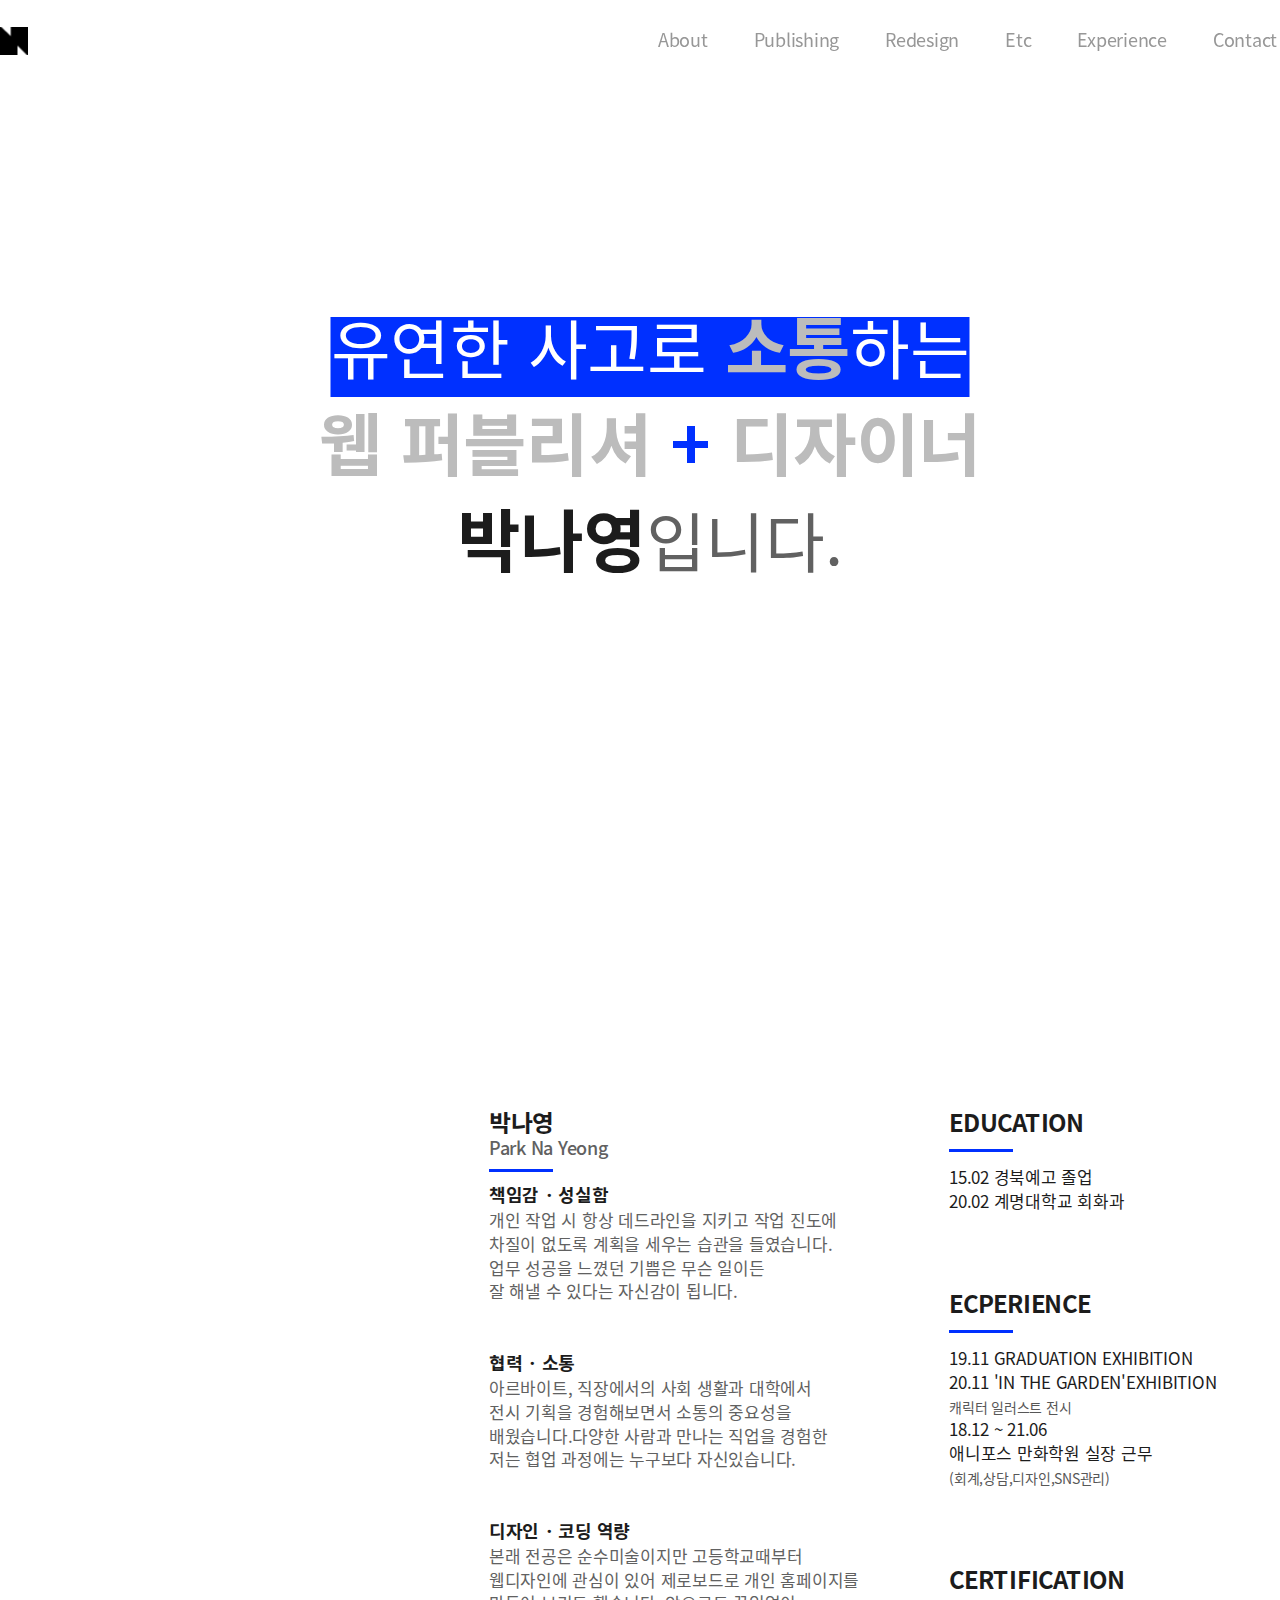
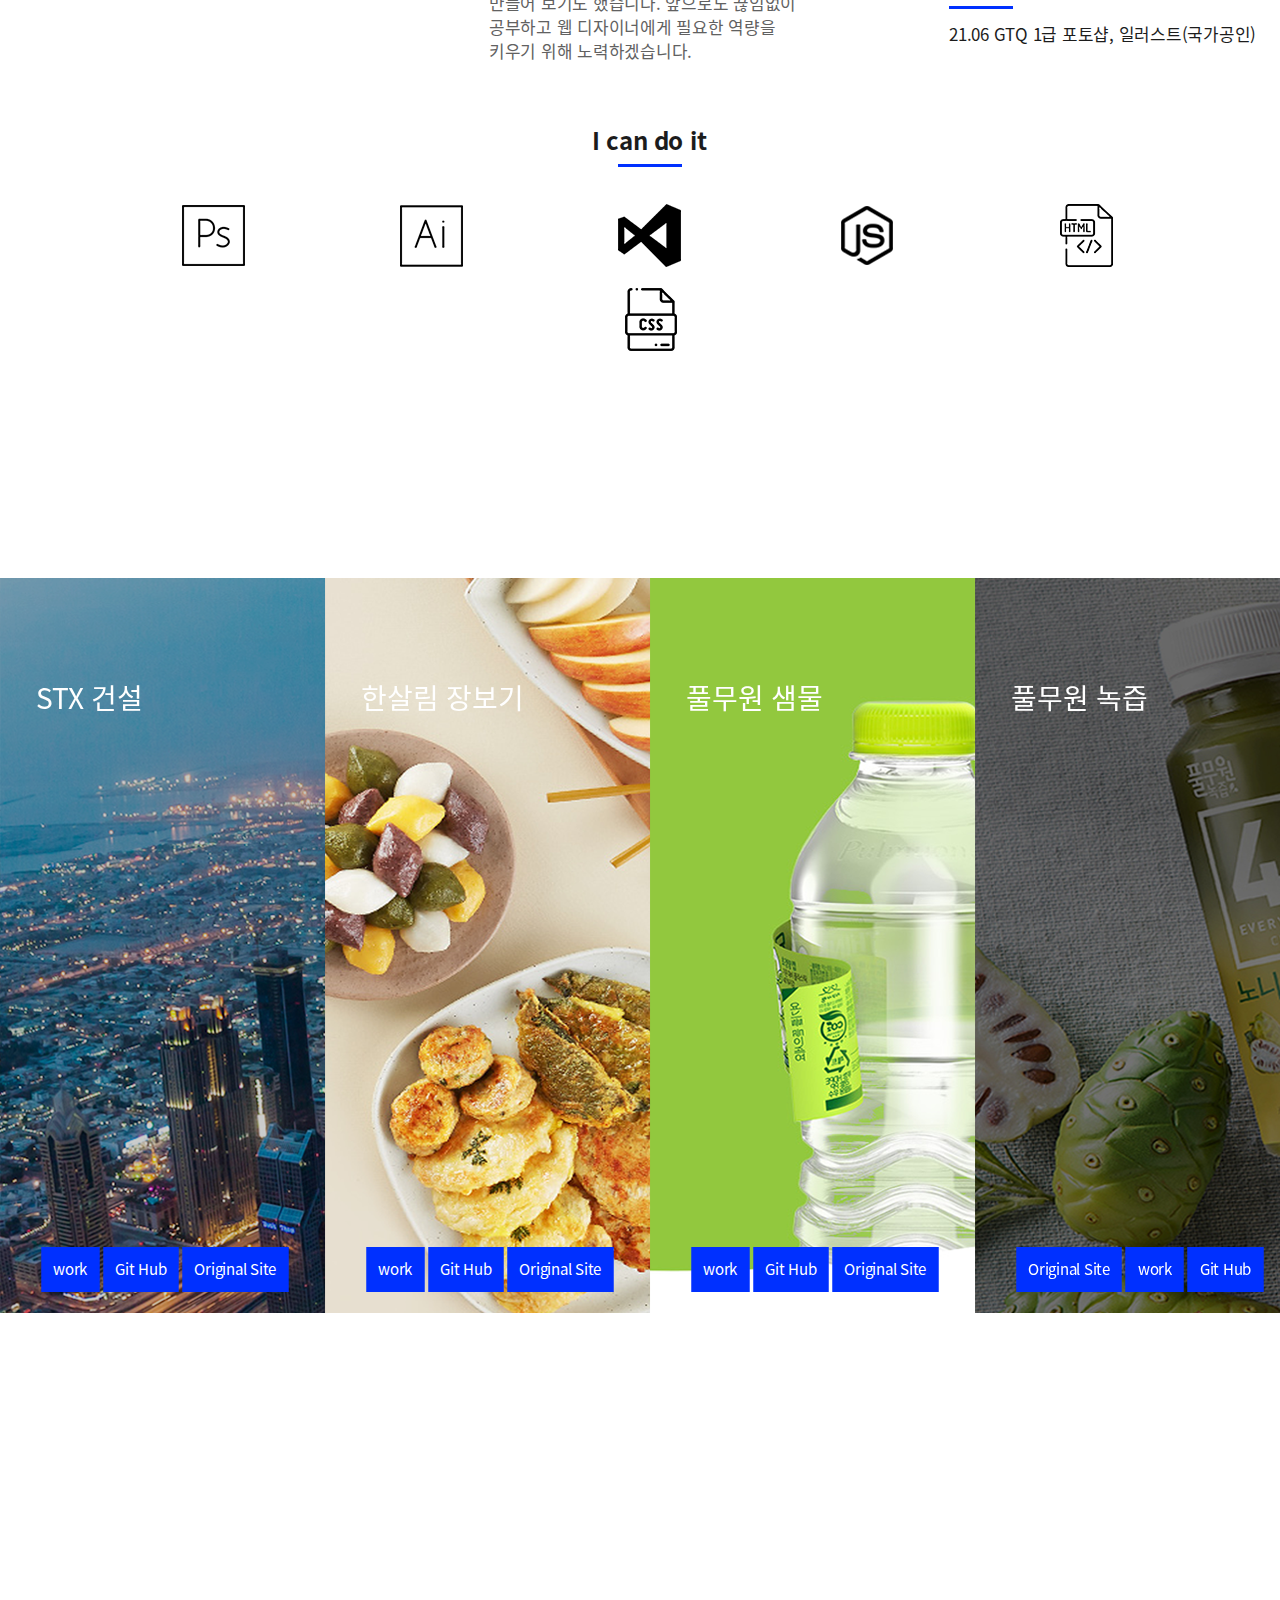
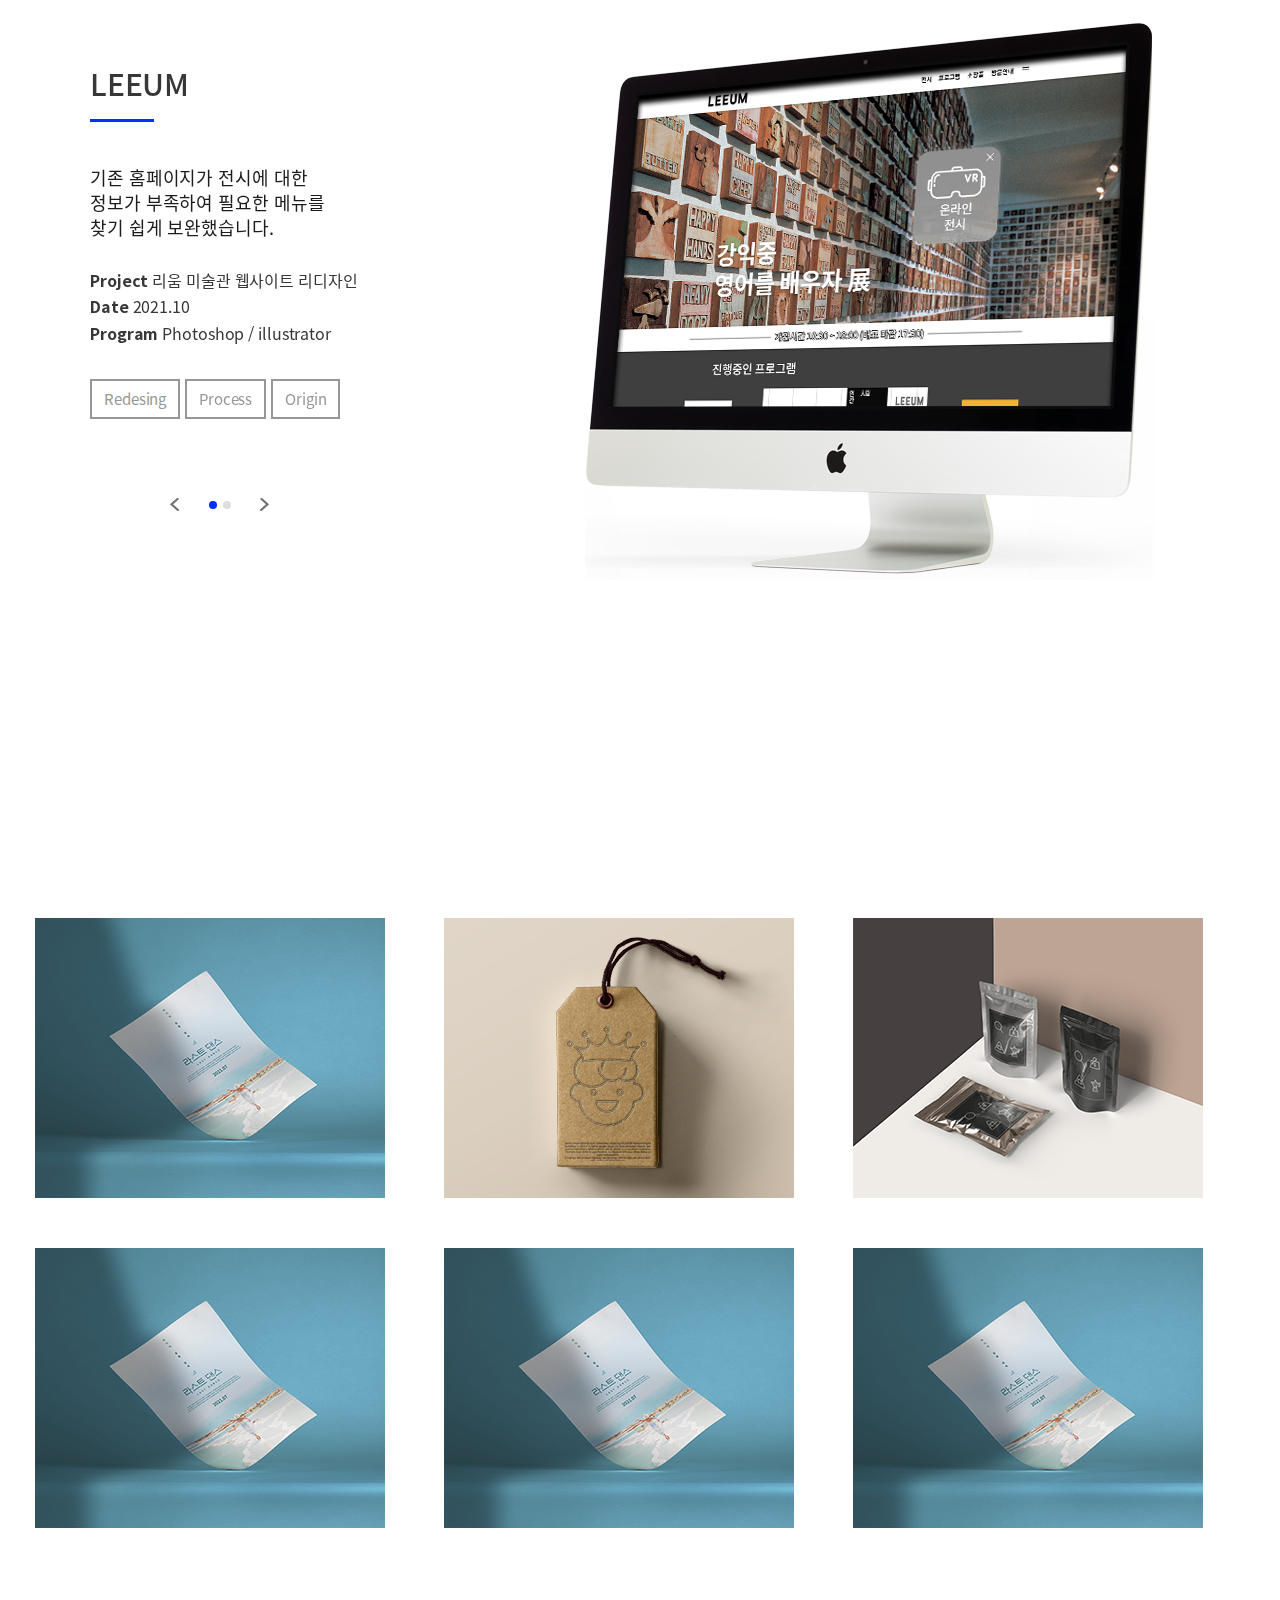
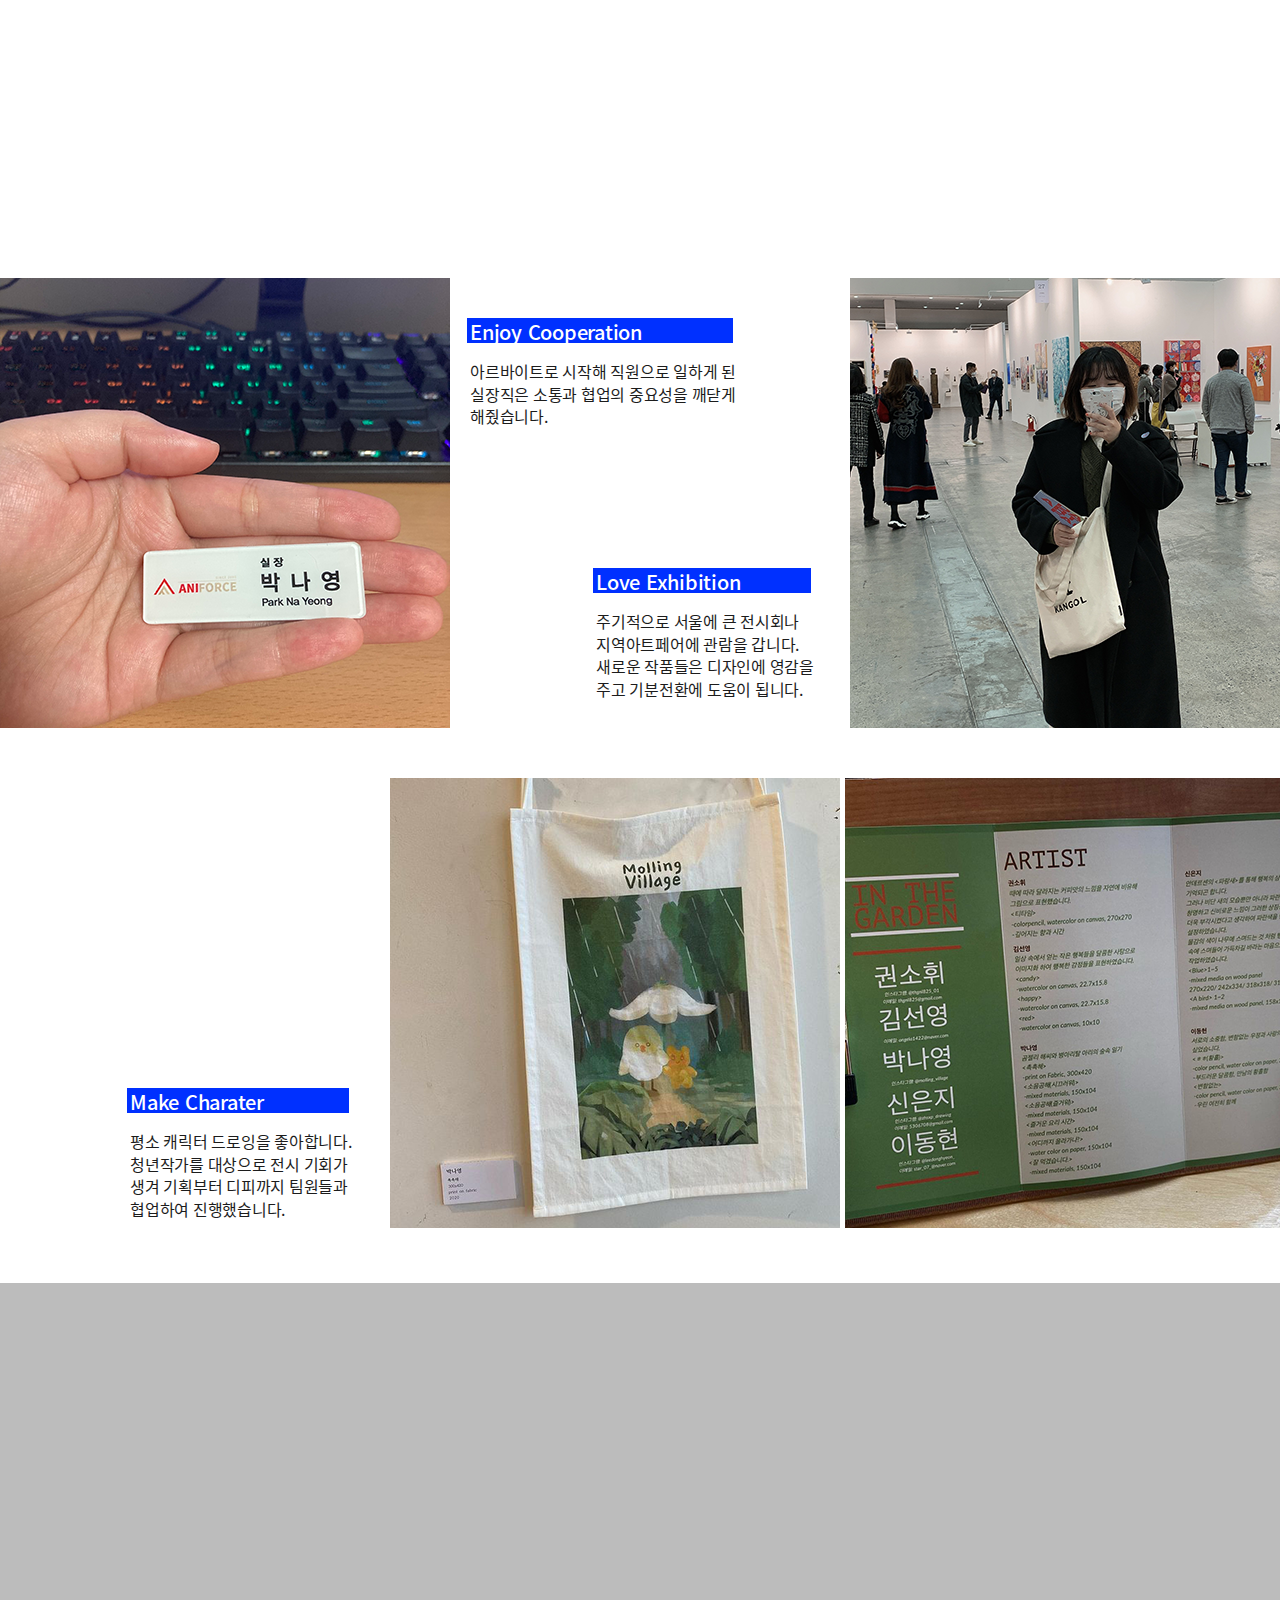
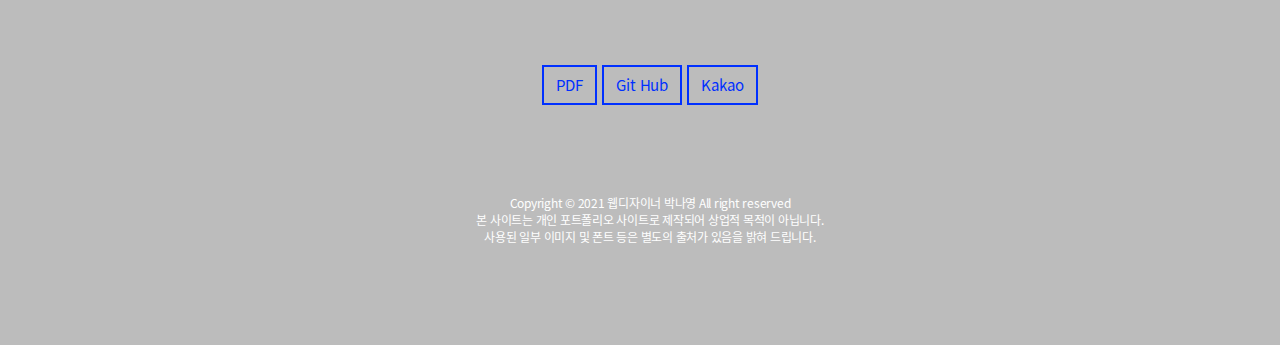
==== index.html @ 1cbf88ec "21.12.09" ====
<!doctype html>
<html lang="ko">

<head>
    <meta charset="utf-8">
    <meta http-equiv="X-UA-Compatible" content="IE=edge">
    <link rel="shortcut icon" href="images/favicon_.ico">
    <link rel="apple-touch-icon-precomposed" href="images/favicon_.ico">
    <meta name="viewport"
        content="width=device-width, initial-scale=1, minimum-scale=1, maximum-scale=1, user-scalable=no">
    <title>박나영 portfolio</title>
    <script src="js/jquery.min.js"></script>
    <!--[if lt IE 9]>
        <script src="js/html5shiv.js"></script>
    <![endif]-->
    <!-- <script src="js/prefixfree.min.js"></script> -->
    <script src="js/respond.min.js"></script>
    <link rel="stylesheet" href="js/swiper/swiper.min.css">
    <script src="js/swiper/swiper.min.js"></script>
    <link href="js/aos/aos.css" rel="stylesheet">
    <script src="js/aos/aos.js"></script>
    <link rel="stylesheet" href="js/lightbox2/css/lightbox.css">
    <script src="js/lightbox2/js/lightbox.js"></script>
    <script src="js/jquery.nicescroll.min.js"></script>
    <link rel="stylesheet" href="css/normalize.css">
    <link rel="stylesheet" href="https://pro.fontawesome.com/releases/v5.10.0/css/all.css"
        integrity="sha384-AYmEC3Yw5cVb3ZcuHtOA93w35dYTsvhLPVnYs9eStHfGJvOvKxVfELGroGkvsg+p" crossorigin="anonymous" />
    <link rel="stylesheet" href="css/main.css">
    <script src="js/script.js"></script>
</head>

<body>
    <div class="fix">
        <a href="#" class="gotop">
            <span>TOP</span>
        </a>
    </div>
    <div class="wrap">
        <!-- 헤더 -->
        <header class="header">
            <div class="container clearfix">

                <a href="#" title="" class="logo move"></a>

                <nav class="gnb">
                    <ul class="depth1 clearfix">
                        <li><a href="#about" class="move">About</a></li>
                        <li><a href="#publishing" class="move">Publishing</a></li>
                        <li><a href="#redesign" class="move">Redesign</a></li>
                        <li><a href="#etc" class="move">Etc</a></li>
                        <li><a href="#experience" class="move">Experience</a></li>
                        <li><a href="#contact" class="move">Contact</a></li>
                    </ul>
                </nav>
            </div>
        </header>
        <!-- 비주얼 -->
        <section class="visual">
            <div class="container">
                <p class="slogan" data-aos="fade-up"
                data-aos-anchor-placement="top-bottom" data-aos-duration="500">
                    <span class="slogan-tit">유연한 사고로 <b>소통</b>하는</span> <br>
                    <b>웹 퍼블리셔 <em>+</em> 디자이너</b><br>
                    <b class="slogan-name">박나영</b>입니다.
                </p>
            </div>

        </section>
        <!-- 프로필 -->
        <section class="profile" id="about">
            <div class="container">
                <i class="fas fa-square" data-aos="fade-right"></i>
                <h2 class="pro-tit" data-aos="fade-right">ABOUT ME</h2>
                <div class="pro-up">
                    <div class="pro-left left" data-aos="fade-right">
                    </div>
                    <div class="pro-right right">
                        <div class="pro-desc-1 left">
                            <ul class="pro-name">
                                <li>
                                    <h2>박나영</h2>
                                    <span>Park Na Yeong</span>
                                </li>
                                <li>
                                    <p><b>책임감 · 성실함</b> <br>
                                        개인 작업 시 항상 데드라인을 지키고 작업 진도에 <br>
                                        차질이 없도록 계획을 세우는 습관을 들였습니다.<br>
                                        업무 성공을 느꼈던 기쁨은 무슨 일이든 <br>
                                        잘 해낼 수 있다는 자신감이 됩니다.
                                    </p>
                                </li>
                                <li>
                                    <p><b>협력 · 소통</b> <br>
                                        아르바이트, 직장에서의 사회 생활과 대학에서<br>
                                        전시 기획을 경험해보면서 소통의 중요성을<br>
                                        배웠습니다.다양한 사람과 만나는 직업을 경험한<br>
                                        저는 협업 과정에는 누구보다 자신있습니다.
                                    </p>
                                </li>
                                <li>
                                    <p><b>디자인 · 코딩 역량</b> <br>
                                        본래 전공은 순수미술이지만 고등학교때부터<br>
                                        웹디자인에 관심이 있어 제로보드로 개인 홈페이지를<br>
                                        만들어 보기도 했습니다. 앞으로도 끊임없이<br>
                                        공부하고 웹 디자이너에게 필요한 역량을<br>
                                        키우기 위해 노력하겠습니다.
                                    </p>
                                </li>
                            </ul>
                        </div>
                        <div class="pro-desc-2 right">
                            <ul class="pro-edu">
                                <li>
                                    <h2>EDUCATION</h2>
                                    <p>
                                        15.02 경북예고 졸업 <br>
                                        20.02 계명대학교 회화과
                                    </p>
                                </li>
                                <li>
                                    <h2>ECPERIENCE</h2>
                                    <p>
                                        19.11 GRADUATION EXHIBITION <br>
                                        20.11 'IN THE GARDEN'EXHIBITION <br>
                                        <span>캐릭터 일러스트 전시</span> <br>
                                        18.12 ~ 21.06 <br>
                                        애니포스 만화학원 실장 근무 <br>
                                        <span>(회계,상담,디자인,SNS관리)</span>
                                    </p>
                                </li>
                                <li>
                                    <h2>CERTIFICATION</h2>
                                    <p>
                                        21.06 GTQ 1급 포토샵, 일러스트(국가공인)
                                    </p>
                                </li>
                            </ul>
                        </div>
                    </div>
                </div>
                <div class="pro-down">
                    <h2>I can do it</h2>
                    <p>
                        <img src="images/skill_1.png" alt="">
                        <img src="images/skill_2.png" alt="">
                        <img src="images/skill_3.png" alt="">
                        <img src="images/skill_4.png" alt="">
                        <img src="images/skill_5.png" alt="">
                        <img src="images/skill_6.png" alt="">
                    </p>
                </div>
            </div>
        </section>
        <!-- 퍼블리싱 -->
        <section class="publ" id="publishing">
            <div class="container">
                <i class="fas fa-square" data-aos="fade-right"></i>
                <h2 class="publ-tit" data-aos="fade-right">PUBLIISHING</h2>
                <div class="swiper-container sw-publ">
                    <div class="swiper-wrapper">
                        <div class="swiper-slide">
                            <div class="publ-box">
                                <div class="publ-box-desc">
                                    <img src="images/publ_img_1.png" alt="">
                                    <div class="publ-box-wall"></div>
                                    <span class="publ-box-tit">STX 건설</span>
                                    <img class="publ-box-mockup" src="images/publ_img_1_desk.png" alt="">
                                    <p>
                                        <b>Date</b><br>
                                        21.08<br>
                                        첫 클론 코딩 사이트입니다.<br>
                                        메인 메뉴 호버시 각 서브메뉴가 노출됩니다.

                                    </p>
                                </div>
                                <div class="publ-box-bt">
                                    <a href="stx/index.html" target="_blank" class="publ-box-bt-1">work</a>
                                    <a href="https://github.com/xmqn/stx.git" target="_blank" class="publ-box-bt-1">Git Hub</a>
                                    <a href="http://www.stxconst.co.kr/" target="_blank" class="publ-box-bt-1">Original Site</a>
                                </div>
                            </div>
                        </div>
                        <div class="swiper-slide">
                            <div class="publ-box">
                                <div class="publ-box-desc">
                                    <img src="images/publ_img_2.png" alt="">
                                    <div class="publ-box-wall"></div>
                                    <span class="publ-box-tit">한살림 장보기</span>
                                    <img class="publ-box-mockup" src="images/publ_img_2_desk.png" alt="">
                                    <p>
                                        <b>Date</b><br>
                                        21.09<br>
                                        각 섹션별 물품들을 Swiper를 응용<br>
                                        하여 구현했습니다. 아이콘과 이미지<br>
                                        호버시 색상이나 상태가 변화합니다. <br>
                                    </p>
                                </div>
                                <div class="publ-box-bt">
                                    <a href="https://github.com/xmqn/hansalim.git" target="_blank" class="publ-box-bt-1">work</a>
                                    <a href="https://github.com/xmqn/hansalim.git" target="_blank" class="publ-box-bt-1">Git Hub</a>
                                    <a href="https://shop.hansalim.or.kr/shopping/spMain.do" target="_blank"
                                        class="publ-box-bt-1">Original Site</a>
                                </div>
                            </div>
                        </div>
                        <div class="swiper-slide">
                            <div class="publ-box">
                                <div class="publ-box-desc">
                                    <img src="images/publ_img_3.png" alt="">
                                    <div class="publ-box-wall"></div>
                                    <span class="publ-box-tit">풀무원 샘물</span>
                                    <img class="publ-box-mockup" src="images/publ_img_3_desk.png" alt="">
                                    <p>
                                        <b>Date</b><br>
                                        21.10<br>
                                        기본 html구조와 css 기본기를 <br>
                                        다지는 프로젝트였습니다.
                                    </p>
                                </div>
                                <div class="publ-box-bt">
                                    <a href="#" target="_blank" class="publ-box-bt-1">work</a>
                                    <a href="#" target="_blank" class="publ-box-bt-1">Git Hub</a>
                                    <a href="#" target="_blank" class="publ-box-bt-1">Original Site</a>
                                </div>
                            </div>
                        </div>
                        <div class="swiper-slide">
                            <div class="publ-box">
                                <div class="publ-box-desc">
                                    <img src="images/publ_img_4.png" alt="">
                                    <div class="publ-box-wall"></div>
                                    <span class="publ-box-tit">풀무원 녹즙</span>
                                    <img class="publ-box-mockup" src="images/publ_img_4_desk.png" alt="">
                                    <p>
                                        <b>Date</b><br>
                                        21.08<br>
                                        서브메뉴 영역과 배너를 Swiper로<br>
                                        제작했으며,하단영역의 패밀리<br>
                                        사이트 호버시 서브 사이트 리스트가 <br>
                                        보여집니다.
                                    </p>
                                </div>
                                <div class="publ-box-bt">
                                    <a href="#" target="_blank" class="publ-box-bt-1">Original Site</a>
                                    <a href="#" target="_blank" class="publ-box-bt-1">work</a>
                                    <a href="#" target="_blank" class="publ-box-bt-1">Git Hub</a>
                                </div>
                            </div>
                        </div>
                        <div class="swiper-slide">
                            <div class="publ-box">
                                <div class="publ-box-desc">
                                    <img src="images/publ_img_5.png" alt="">
                                    <div class="publ-box-wall"></div>
                                    <span class="publ-box-tit">NEXUS</span>
                                    <img class="publ-box-mockup" src="images/publ_img_5_desk.png" alt="">
                                    <p>
                                        <b>Date</b><br>
                                        21.11<br>
                                        flex와 미디어 쿼리를 이용해 반응형<br>
                                        웹사이트를 구현했습니다. 각 파트별로<br>
                                        스크롤시 상태가 변화합니다.<br>
                                    </p>
                                </div>
                                <div class="publ-box-bt">
                                    <a href="https://nexus-official.com/" target="_blank" class="publ-box-bt-1">Original
                                        Site</a>
                                    <a href="#" target="_blank" class="publ-box-bt-1">work</a>
                                    <a href="#" target="_blank" class="publ-box-bt-1">Git Hub</a>
                                </div>
                            </div>
                        </div>
                    </div>
                </div>
                <span class="sw-publ-prev"></span>
                <span class="sw-publ-next"></span>
            </div>
        </section>
        <!-- 리디자인 -->
        <section class="rede" id="redesign">
            <div class="container">
                <i class="fas fa-square" data-aos="fade-right"></i>
                <h2 class="rede-tit" data-aos="fade-right">REDESIGN</h2>
                <div class="swiper-container sw-rede">
                    <div class="swiper-wrapper">
                        <div class="swiper-slide">
                            <ul class="rede-desc left">
                                <li>
                                    <h2>LEEUM</h2>
                                    <span> 기존 홈페이지가 전시에 대한 <br>
                                        정보가 부족하여 필요한 메뉴를  <br>
                                        찾기 쉽게 보완했습니다.<br>
                                    </span>
                                </li>
                                <li>
                                    <p>
                                        <b>Project</b> 리움 미술관 웹사이트 리디자인<br>
                                        <br>
                                        <b>Date</b> 2021.10<br>
                                        <br>
                                        <b>Program</b> Photoshop / illustrator
                                    </p>
                                </li>
                                <li>
                                    <a href="work/rede2/redesign.html" target="_blank" class="rede-desc-bt">Redesing</a>
                                    <a href="work/rede2/process.html" target="_blank" class="rede-desc-bt">Process</a>
                                    <a href="http://www.leeum.org/" target="_blank" class="rede-desc-bt">Origin</a>
                                </li>
                            </ul>
                            <div class="rede-mockup right">
                                <img src="images/rede_2.png" alt="">
                            </div>
                        </div>
                        <div class="swiper-slide">
                            <ul class="rede-desc left">
                                <li>
                                    <h2>PAUL BASSETT</h2>
                                    <span> 기존 홈페이지가 스크롤과 <br>
                                        버튼들이 작동시 불편하여 <br>
                                        게시판과 기능 버튼들을 노출된<br>
                                        방식으로 강화했습니다.
                                    </span>
                                </li>
                                <li>
                                    <p>
                                        <b>Project</b> 폴바셋 웹사이트 리디자인<br>
                                        <br>
                                        <b>Date</b> 2021.09<br>
                                        <br>
                                        <b>Program</b> Photoshop / illustrator
                                    </p>
                                </li>
                                <li>
                                    <a href="#" target="_blank" class="rede-desc-bt">Redesing</a>
                                    <a href="#" target="_blank" class="rede-desc-bt">Process</a>
                                    <a href="https://www.baristapaulbassett.co.kr/Index.pb" target="_blank" class="rede-desc-bt">Origin</a>
                                </li>
                            </ul>
                            <div class="rede-mockup right">
                                <img src="images/rede_1.png" alt="">
                            </div>
                        </div>
                    </div>
                </div>
                <div class="sw-rede-control">
                    <span class="sw-rede-prev"></span>
                    <div class="swiper-pagination sw-rede-pg"></div>
                    <span class="sw-rede-next"></span>
                </div>
            </div>
        </section>
        <!-- etc-->
        <section class="etc" id="etc">
            <div class="container">
                <i class="fas fa-square" data-aos="fade-right"></i>
                <h2 class="etc-tit" data-aos="fade-right">ETC</h2>
                <div class="etc-wrap">
                    <ul class="etc-box clearfix">
                        <li>
                            <a href="work/etc1/etc1.png" target="_blank" data-lightbox="photoshop" data-title="영화 포스터">
                                <img src="images/etc1.png" alt="영화포스터">
                                <p class="etc-desc">
                                    <span class="etc-txt"> 영화포스터 </span>
                                </p>
                            </a>
                        </li>
                        <li>
                            <a href="work/etc2/etc2.png" target="_blank" data-lightbox="photoshop" data-title="로고 디자인">
                                <img src="images/etc2.png" alt="로고 디자인">
                                <p class="etc-desc">
                                    <span class="etc-txt"> 로고디자인 </span>
                                </p>
                            </a>
                        </li>
                        <li>
                            <a href="work/etc3/etc3.png" target="_blank" data-lightbox="photoshop" data-title="영화 포스터">
                                <img src="images/etc3.png" alt="아이콘 디자인">
                                <p class="etc-desc">
                                    <span class="etc-txt"> 아이콘디자인 </span>
                                </p>
                            </a>
                        </li>
                        <li>
                            <a href="work/etc1/etc1.png" target="_blank" data-lightbox="photoshop" data-title="영화 포스터">
                                <img src="images/etc1.png" alt="영화포스터">
                                <p class="etc-desc">
                                    <span class="etc-txt"> 영화포스터 </span>
                                </p>
                            </a>
                        </li>
                        <li>
                            <a href="work/etc1/etc1.png" target="_blank" data-lightbox="photoshop" data-title="영화 포스터">
                                <img src="images/etc1.png" alt="영화포스터">
                                <p class="etc-desc">
                                    <span class="etc-txt"> 영화포스터 </span>
                                </p>
                            </a>
                        </li>
                        <li>
                            <a href="work/etc1/etc1.png" target="_blank" data-lightbox="photoshop" data-title="영화 포스터">
                                <img src="images/etc1.png" alt="영화포스터">
                                <p class="etc-desc">
                                    <span class="etc-txt"> 영화포스터 </span>
                                </p>
                            </a>
                        </li>
                    </ul>
                </div>
            </div>
        </section>
        <!-- 경험-->
        <section class="experience" id="experience">
            <div class="container">
                <i class="fas fa-square" data-aos="fade-right"></i>
                <h2 class="exp-tit" data-aos="fade-right">EXPERIENCE</h2>
                <div class="exp-box-up clearfix">
                    <img src="images/exp_1.png" alt="" class="left">
                    <div class="exp-box-desc">
                        <p class="exp-box-desc-1">
                            <b>Enjoy Cooperation</b> <br>
                            아르바이트로 시작해 직원으로 일하게 된<br>
                            실장직은 소통과 협업의 중요성을 깨닫게<br>
                            해줬습니다.
                        </p>
                        <p class="exp-box-desc-2">
                            <b>Love Exhibition</b> <br>
                            주기적으로 서울에 큰 전시회나 <br>
                            지역아트페어에 관람을 갑니다. <br>
                            새로운 작품들은 디자인에 영감을 <br>
                            주고 기분전환에 도움이 됩니다.
                        </p>
                    </div>
                    <img src="images/exp_2.png" alt="" class="right">
                </div>
                <div class="exp-box-down">
                    <img src="images/exp_3.png" alt="">
                    <img src="images/exp_4.png" alt="">
                    <div class="exp-box-desc">
                        <p class="exp-box-desc-3">
                            <b>Make Charater</b> <br>
                            평소 캐릭터 드로잉을 좋아합니다.<br>
                            청년작가를 대상으로 전시 기회가 <br>
                            생겨 기획부터 디피까지 팀원들과 <br>
                            협업하여 진행했습니다.
                        </p>
                    </div>
                </div>
            </div>
        </section>
        <!--컨택트-->
        <section class="contact" id="contact">
            <div class="container">
                <p class="cont-tit" data-aos="fade-down">
                    THANKS FOR <br>
                    <span>VISITHING!</span>
                </p>
                <div class="cont-bt">
                    <a href="#" target="_blank">PDF</a>
                    <a href="https://github.com/xmqn" target="_blank">Git Hub</a>
                    <a href="https://open.kakao.com/o/s5Fb9JMd" target="_blank">Kakao</a>
                </div>
                <p class="cont-copy">Copyright © 2021 웹디자이너 박나영 All right reserved<br>
                    본 사이트는 개인 포트폴리오 사이트로 제작되어 상업적 목적이 아닙니다.<br>
                    사용된 일부 이미지 및 폰트 등은 별도의 출처가 있음을 밝혀 드립니다.
                </p>
            </div>
        </section>
    </div>
</body>

</html>
---- css/main.css ----
@charset 'utf-8';
@import url('notosanskr/NotoSansKR.css');

* {
    margin: 0;
    padding: 0;
    box-sizing: border-box;
    outline-style: none;
}

a {
    color: #333;
    text-decoration: none;
}

img {
    border: 0;
    vertical-align: middle;
}

ul,
li {
    list-style: none;
}

html {
    font-size: 10px;
    overflow-x: hidden;
    scrollbar-3dLight-Color: #efefef;
    scrollbar-arrow-color: #dfdfdf;
    scrollbar-base-color: #efefef;
    scrollbar-Face-Color: #dfdfdf;
    scrollbar-Track-Color: #efefef;
    scrollbar-DarkShadow-Color: #efefef;
    scrollbar-Highlight-Color: #efefef;
    scrollbar-Shadow-Color: #efefef;
    -ms-overflow-style: none;
}

/* SCROLL */
::-webkit-scrollbar {
    width: 1rem;
}

/* 스크롤바의 width */
::-webkit-scrollbar-track {
    background-color: none;
}

/* 스크롤바의 전체 배경색 */
::-webkit-scrollbar-thumb {
    background: #0030ff
}

/* 스크롤바 색 */
::-webkit-scrollbar-button {
    display: none;
}



body {
    font-family: 'Noto Sans KR', sans-serif;
    font-size: 1.8rem;
    color: #1c1c1c;
    font-weight: 400;
    line-height: 1.4;
    letter-spacing: -0.025rem;
    background-color: #fff;
}

.container {
    position: relative;
    display: block;
    width: 130rem;
    margin: 0 auto;
}

.clearfix:after {
    content: '';
    position: relative;
    display: block;
    width: 100%;
    clear: both;
}

.left {
    float: left;
}

.right {
    float: right;
}

/* 위로가기  */
.fix {
    position: fixed;
    left: 0;
    bottom: 0;
    display: block;
    width: 100%;
    z-index: 9999;
}

.gotop {
    position: fixed;
    right: 10rem;
    bottom: 20rem;
    display: block;
    width: 5rem;
    height: 5rem;
    background-color: #fff;
    box-shadow: 0.1rem 0 0.8rem rgb(0 0 0 / 10%);
    border: 0.1rem solid #0030ff;
    color: #0030ff;
    text-align: center;
    opacity: 0;
    visibility: hidden;
    transition: opacity 0.5s;
}

.gotop-active {
    opacity: 1;
    visibility: visible;
}


.gotop span {
    position: relative;
    display: block;
    font-size: 1.2rem;
    font-weight: 700;
    /* color: #0030ff; */
    letter-spacing: -0.05rem;
    line-height: 1.4;
    text-align: center;
    margin-top: 1.7rem
}

.gotop:hover {
    background-color: #0030ff;
    color: #fff;
    transition: opacity 0.5s;
}

.wrap {
    position: relative;
    display: block;
}

/* 헤더 */
.header {
    position: fixed;
    left: 0;
    top: 0;
    width: 100%;
    height: 7.5rem;
    z-index: 9999;
    background-color: #fff;
    display: block;

}

.header .container {
    padding-top: 2.7rem;

}

.logo {
    position: relative;
    float: left;
    width: 2.8rem;
    height: 2.8rem;
    background: url('../images/logo.png') no-repeat center;
}

.gnb {
    position: relative;
    display: block;
    float: right;
}

.depth1 {
    position: relative;
    display: block;
    padding-left: 60rem;
}

.depth1>li {
    position: relative;
    display: block;
    float: left;

}

.depth1>li>a {
    position: relative;
    display: block;
    font-size: 1.8rem;
    font-weight: 400;
    color: #979797;
    margin: 0 2.3rem;

}

.depth1>li>a:hover {
    color: #0030ff;
}

.depth1>li>a:last-child {
    margin-right: 2.3rem;
}

.gnb-bt {
    position: relative;
    display: block;
    float: right;
    border: none;
    background-color: #fff;
    cursor: pointer;
}

/* 비주얼 */
.visual {
    position: relative;
    height: 94.2rem;
    padding-top: 30rem;
    padding-bottom: 35.9rem;
}

.visual .container {}

.slogan {
    position: relative;
    text-align: center;
    font-size: 6.5rem;
    font-weight: 400;
    letter-spacing: -0.025rem;
    color: #616161;
}

.slogan-tit {
    position: relative;
    display: inline-block;
    color: #fff;

}

.slogan-tit::before {
    content: '';
    position: absolute;
    left: 50%;
    bottom: 0rem;
    transform: translateX(-50%);
    width: 100%;
    height: 8rem;
    background-color: #0030ff;
    z-index: -1;
}

.slogan b {
    font-size: 6.9rem;
    font-weight: 600;
    letter-spacing: -0.025rem;
    color: #bcbcbc;
}

.slogan em {
    font-style: normal;
    color: #0030ff;
}

.slogan-name {
    color: #1c1c1c !important;
}

/* 프로필 */
.profile {
    position: relative;
}

.profile .container {}

.pro-tit {
    font-size: 3rem;
    font-weight: 600;
    letter-spacing: -0.025rem;
    color: #1c1c1c;
    text-transform: uppercase;
    margin-left: 3.9rem;
    padding-top: 6.8rem;
    padding-bottom: 5.9rem;
}

.pro-up {
    height: 56.8rem;
}

.pro-left {
    position: relative;
    display: block;
    width: 38.7rem;
    height: 56.8rem;
    background: url('../images/pro_img.png') no-repeat;
}

.pro-right {
    position: relative;
    display: block;
}

.pro-desc-1 {}

.pro-name {}

.pro-name li>h2 {
    font-size: 2.4rem;
    font-weight: 600;
    letter-spacing: -0.025rem;
    color: #1c1c1c;
    line-height: 1;
}

.pro-name li>span {
    position: relative;
    font-size: 1.8rem;
    font-weight: 500;
    letter-spacing: -0.025rem;
    color: #616161;
    line-height: 1;
}

.pro-name li>span::after {
    content: '';
    position: absolute;
    left: 0rem;
    top: 3.5rem;
    display: block;
    width: 6.4rem;
    height: 0.3rem;
    background: #0030ff;
}

.pro-name li>p {
    font-size: 1.691rem;
    font-weight: 400;
    letter-spacing: -0.025rem;
    color: #616161;
    padding-bottom: 2.5rem;
    padding-top: 2.3rem;
}

.pro-name li>p>b {
    font-size: 1.8rem;
    font-weight: 600;
    letter-spacing: -0.025rem;
    color: #1c1c1c;
    padding-bottom: 1.7rem;
}

.pro-desc-2 {
    padding-left: 9rem;
    padding-right: 4.4rem;
}

.pro-edu {}

.pro-edu li>h2 {
    position: relative;
    font-size: 2.4rem;
    font-weight: 600;
    letter-spacing: -0.025rem;
    color: #1c1c1c;
    line-height: 1;
    padding-bottom: 3rem;
}

.pro-edu li>h2::after {
    content: '';
    position: absolute;
    left: 0;
    top: 3.8rem;
    display: block;
    width: 6.4rem;
    height: 0.3rem;
    background: #0030ff;
}

.pro-edu li>p {
    font-size: 1.691rem;
    font-weight: 400;
    letter-spacing: -0.025rem;
    color: #1c1c1c;
    padding-bottom: 8rem;
}

.pro-edu li>p>span {
    font-size: 1.4rem;
    font-weight: 400;
    letter-spacing: -0.025rem;
    color: #575757;

}

.pro-down {
    position: relative;
    display: block;
    padding-top: 5rem;
    padding-bottom: 5.8rem;
}

.pro-down>h2 {
    font-size: 2.4rem;
    font-weight: 600;
    letter-spacing: -0.025rem;
    color: #1c1c1c;
    line-height: 1;
    text-align: center;
    padding-bottom: 3rem;
}

.pro-down>h2::after {
    content: '';
    position: absolute;
    left: 50%;
    transform: translateX(-50%);
    top: 8.5rem;
    display: block;
    width: 6.4rem;
    height: 0.3rem;
    background: #0030ff;
}

.pro-down {
    position: relative;
    display: block;
    text-align: center;
}

.pro-down p>img {
    display: inline-block;
    margin: 0 7.5rem;
    padding-top: 2rem;
}

/* 퍼블리싱 */
.publ {
    position: relative;
    height: 97rem;
}

.fa-square {
    position: absolute;
    top: 0;
    left: 0;
}

.publ-tit {
    font-size: 3rem;
    font-weight: 600;
    letter-spacing: -0.025rem;
    color: #1c1c1c;
    text-transform: uppercase;
    margin-left: 3.9rem;
    padding-top: 6.8rem;
    padding-bottom: 5.9rem;
}

.fa-square:before {
    content: "\f0c8";
    position: absolute;
    top: 81px;
    left: 0;
    color: #0030ff;
}

.sw-publ {
    width: 100%;
    height: 100%;
}

.sw-visual {}

.swiper-wrapper {}

.swiper-slide {}

.sw-visual .swiper-slide a {
    position: relative;
    display: block;
    text-align: center;
}

.publ-box {
    position: relative;
    display: block;
    float: left;
    width: 32.9rem;
    height: 100%;
}

.publ-box-desc {
    height: 73.6rem;
}

.publ-box-wall {
    position: absolute;
    left: 0;
    top: 0;
    width: 100%;
    height: 100%;
    background-color: #0030ff;
    opacity: 0;
    transition: opacity 0.5s;
}

.publ-box:hover .publ-box-wall {
    opacity: 0.8;
}


.publ-box img {
    position: relative;
}

.publ-box-tit {
    position: absolute;
    top: 10rem;
    left: 3.6rem;
    font-size: 2.8rem;
    font-weight: 400;
    letter-spacing: -0.025rem;
    color: #fff;
}

.publ-box-mockup {
    position: absolute;
    top: -55rem;
    left: 50%;
    transform: translate(-50%, 2rem);
    display: block;
    opacity: 0;
    transition: opacity 0.5s, transform 0.5s;
}

.publ-box:hover .publ-box-mockup {
    transform: translate(-50%, 0rem);
    opacity: 1;
}


.publ-box p {
    position: absolute;
    top: 49rem;
    left: 50%;
    transform: translateX(-50%);
    display: block;
    font-size: 1.5rem;
    font-weight: 400;
    letter-spacing: -0.025rem;
    color: #fff;
    opacity: 0;
    transition: opacity 0.5s;
}

.publ-box:hover p {
    opacity: 1;
}

.publ-box-bt {
    position: absolute;
    bottom: 2rem;
    left: 50%;
    width: 100%;
    transform: translateX(-50%);
    text-align: center;
    font-size: 0;
    white-space: nowrap;
}

.publ-box-bt-1 {
    position: relative;
    display: inline-block;
    font-size: 1.5rem;
    font-weight: 400;
    letter-spacing: -0.025rem;
    color: #fff;
    background-color: #0030ff;
    padding: 1rem 1rem;
    border: 0.2rem solid #0030ff;
    margin: 0.2rem 0.2rem;
}

.publ-box-bt-1:hover {
    color: #0030ff;
    background-color: #fff;
    border: 0.2rem solid #fff;
    ;
}

.sw-publ-prev {
    position: absolute;
    left: -13rem;
    top: 55%;
    display: block;
    width: 4rem;
    height: 4rem;
    border: 0.1rem solid #717170;
    background-color: #fff;
}

.sw-publ-prev:hover {
    background-color: #1c1c1c;
    border: none;
}

.sw-publ-prev::before {
    content: '';
    position: relative;
    display: inline-block;
    width: 100%;
    height: 100%;
    background: url('../images/bt_prev.png') center no-repeat;
}

.sw-publ-next {
    position: absolute;
    right: -13rem;
    top: 55%;
    display: block;
    width: 4rem;
    height: 4rem;
    border: 0.1rem solid #717170;
    background-color: #fff;
}

.sw-publ-next:hover {
    background-color: #1c1c1c;
    border: none;
}

.sw-publ-next::before {
    content: '';
    position: relative;
    display: inline-block;
    width: 100%;
    height: 100%;
    background: url('../images/bt_next.png') center no-repeat;
}

/* 리디자인 */
.rede {
    position: relative;
    height: 97rem;
}

.rede-tit {
    font-size: 3rem;
    font-weight: 600;
    letter-spacing: -0.025rem;
    color: #1c1c1c;
    text-transform: uppercase;
    margin-left: 3.9rem;
    padding-top: 6.8rem;
    /* padding-bottom: 5.9rem; */
}

.fa-square:before {
    content: "\f0c8";
    position: absolute;
    top: 81px;
    left: 0;
    color: #0030ff;
}

.sw-rede {
    width: 100%;
    height: 97rem;
}

.sw-visual {}

.swiper-wrapper {}

.swiper-slide {}

.rede-desc {
    position: relative;
    display: block;
    width: 44rem;
    padding-left: 9rem;
}

.rede-desc li {
    padding-bottom: 3.3rem;
}

.rede-desc li>h2 {
    font-size: 3rem;
    font-weight: 500;
    letter-spacing: -0.025rem;
    color: #373737;
    padding-top: 17.4rem;
    padding-bottom: 6rem;
}

.rede-desc li>h2::after {
    content: '';
    position: absolute;
    left: 9rem;
    top: 23rem;
    display: block;
    width: 6.4rem;
    height: 0.3rem;
    background: #0030ff;
}

.rede-desc li>span {
    font-size: 1.8rem;
    font-weight: 400;
    letter-spacing: -0.01rem;
    color: ##979797;
    line-height: 0.8;
}

.rede-desc li>p {
    font-size: 1.6rem;
    font-weight: 400;
    letter-spacing: -0.01rem;
    color: #373737;
    line-height: 0.8;
}

.rede-desc li>b {
    font-size: 1.6rem;
    font-weight: 400;
    letter-spacing: -0.01rem;
    color: #373737;
}

.rede-desc-bt {
    position: relative;
    display: inline-block;
    font-size: 1.5rem;
    font-weight: 400;
    letter-spacing: -0.01rem;
    color: #979797;
    line-height: 0.8;
    background-color: #fff;
    padding: 1.2rem 1.2rem;
    border: 0.2rem solid #979797;
    margin: 0.5rem 0;
}

.rede-desc-bt:hover {
    color: #fff;
    background-color: #979797;
    border: 0.2rem solid #979797;
}

.rede-mockup {
    position: relative;
    display: block;
    width: 86rem;
}

.rede-mockup img {
    position: absolute;
    top: 12.1rem;
    left: 50%;
    transform: translateX(-50%);
    display: block;
}

.sw-rede-control {}

.sw-rede-prev {
    position: absolute;
    left: 16.3rem;
    bottom: 34.3rem;
    display: block;
    width: 2.4rem;
    height: 2.4rem;
    background: url('../images/bt_prev.png')no-repeat;
    cursor: pointer;
    z-index: 999;
}

.sw-rede-next {
    position: absolute;
    left: 25.3rem;
    bottom: 34.3rem;
    display: block;
    width: 2.4rem;
    height: 2.4rem;
    background: url('../images/bt_next.png')no-repeat;
    cursor: pointer;
    z-index: 999;
}

.sw-rede-pg {
    bottom: 34.5rem;
    left: 20.6rem;
}

.sw-rede-pg .swiper-pagination-bullet {
    background-color: #ddd !important;
    opacity: 1.0 !important;
    margin: 0 0.3rem !important;
}

.sw-rede-pg .swiper-pagination-bullet-active {
    background-color: #0030ff !important;
}

/* etc */
.etc {
    position: relative;
    height: 97rem;
}

.etc-tit {
    font-size: 3rem;
    font-weight: 600;
    letter-spacing: -0.025rem;
    color: #1c1c1c;
    text-transform: uppercase;
    margin-left: 3.9rem;
    padding-top: 6.8rem;
    padding-bottom: 5.9rem;
}

.etc-wrap {
    position: relative;
    display: block;
}

.etc-box {
    margin: 0 3.5rem;
}

.etc-box>li {
    position: relative;
    width: 35rem;
    height: 28rem;
    float: left;
    margin-bottom: 5rem;
    margin-right: 5.9rem;
    text-align: center;
}

.etc-box>li:last-child::after {
    margin-right: 0;
}

.etc-box>li:hover {
    background-color: rgba(0, 0, 0, 0.5);
}

.etc-desc {
    position: absolute;
    left: 0;
    top: 0;
    width: 100%;
    height: 100%;
    display: block;
    background-color: rgba(0, 0, 0, 0.0);
    transition: background 0.5s;
    cursor: pointer;
}
.etc-box>li:hover .etc-desc {
    background-color: rgba(0, 0, 0, 1.0);
}

.etc-txt {
    position: absolute;
    left: 50%;
    top: 50%;
    transform: translate(-50%, -50%);
    font-size: 2.8rem;
    font-weight: 600;
    letter-spacing: -0.025rem;
    color: #fff;
    text-align: center;
    opacity: 0;
    transition: opacity 0.5s;
}

.etc-box>li:hover .etc-txt {
    opacity: 1;
}

/* 경험 */
.experience {
    position: relative;
    display: block;
    padding-bottom: 5.5rem;
}

.exp-tit {
    font-size: 3rem;
    font-weight: 600;
    letter-spacing: -0.025rem;
    color: #1c1c1c;
    text-transform: uppercase;
    margin-left: 3.9rem;
    padding-top: 6.8rem;
    padding-bottom: 4.9rem;
}

.exp-box-up {
    position: relative;
    display: block;
    height: 45rem;
    margin-bottom: 5rem;
}

.exp-box-desc {
    position: relative;
    display: block;
    width: 39rem;
    height: 45rem;
    float: left;
    font-size: 1.6rem;
    font-weight: 400;
    letter-spacing: -0.025rem;
    color: #1c1c1c;
    white-space: nowrap;
}

.exp-box-desc b {
    position: relative;
    display: block;
    font-size: 2rem;
    font-weight: 500;
    letter-spacing: -0.025rem;
    color: #fff;
    margin-bottom: -0.8rem;
}

.exp-box-desc b::before {
    content: '';
    position: absolute;
    left: -3px;
    top: 0rem;
    width:  100%;
    height: 2.5rem;
    background-color: #0030ff;
    z-index: -1;
    text-align: center;
}

.exp-box-desc-1 {
    position: absolute;
    left: 2rem;
    top: 4rem;
}

.exp-box-desc-2 {
    position: absolute;
    left: 14.6rem;
    top: 29rem;
}

.exp-box-down {
    position: relative;
    display: block;
    height: 45rem;
}

.exp-box-desc-3 {
    position: absolute;
    left: 13rem;
    top: 31rem;
}

/* 컨택트 */
.contact {
    position: relative;
    display: block;
    background-color: #bcbcbc;
    padding-top: 10rem;
    padding-bottom: 10rem;
}

.cont-tit {
    font-size: 8rem;
    font-weight: 600;
    letter-spacing: -0.025rem;
    color: #fff;
    text-align: center;
    line-height: 1.2;
}

.cont-tit span {
    color: #0030ff;
}

.cont-bt {
    text-align: center;
    margin-top: 4rem;
    margin-bottom: 4rem;

}

.cont-bt a {
    position: relative;
    display: inline-block;
    font-size: 1.5rem;
    font-weight: 400;
    letter-spacing: -0.01rem;
    color: #0030ff;
    line-height: 0.8;
    background-color: #bcbcbc;
    padding: 1.2rem 1.2rem;
    border: 0.2rem solid #0030ff;
    margin: 5rem 0;
}

.cont-bt a:hover {
    background-color: #0030ff;
    color: #fff;
}

.cont-copy {
    font-size: 1.2rem;
    font-weight: 400;
    letter-spacing: -0.025rem;
    color: #fff;
    text-align: center;
}
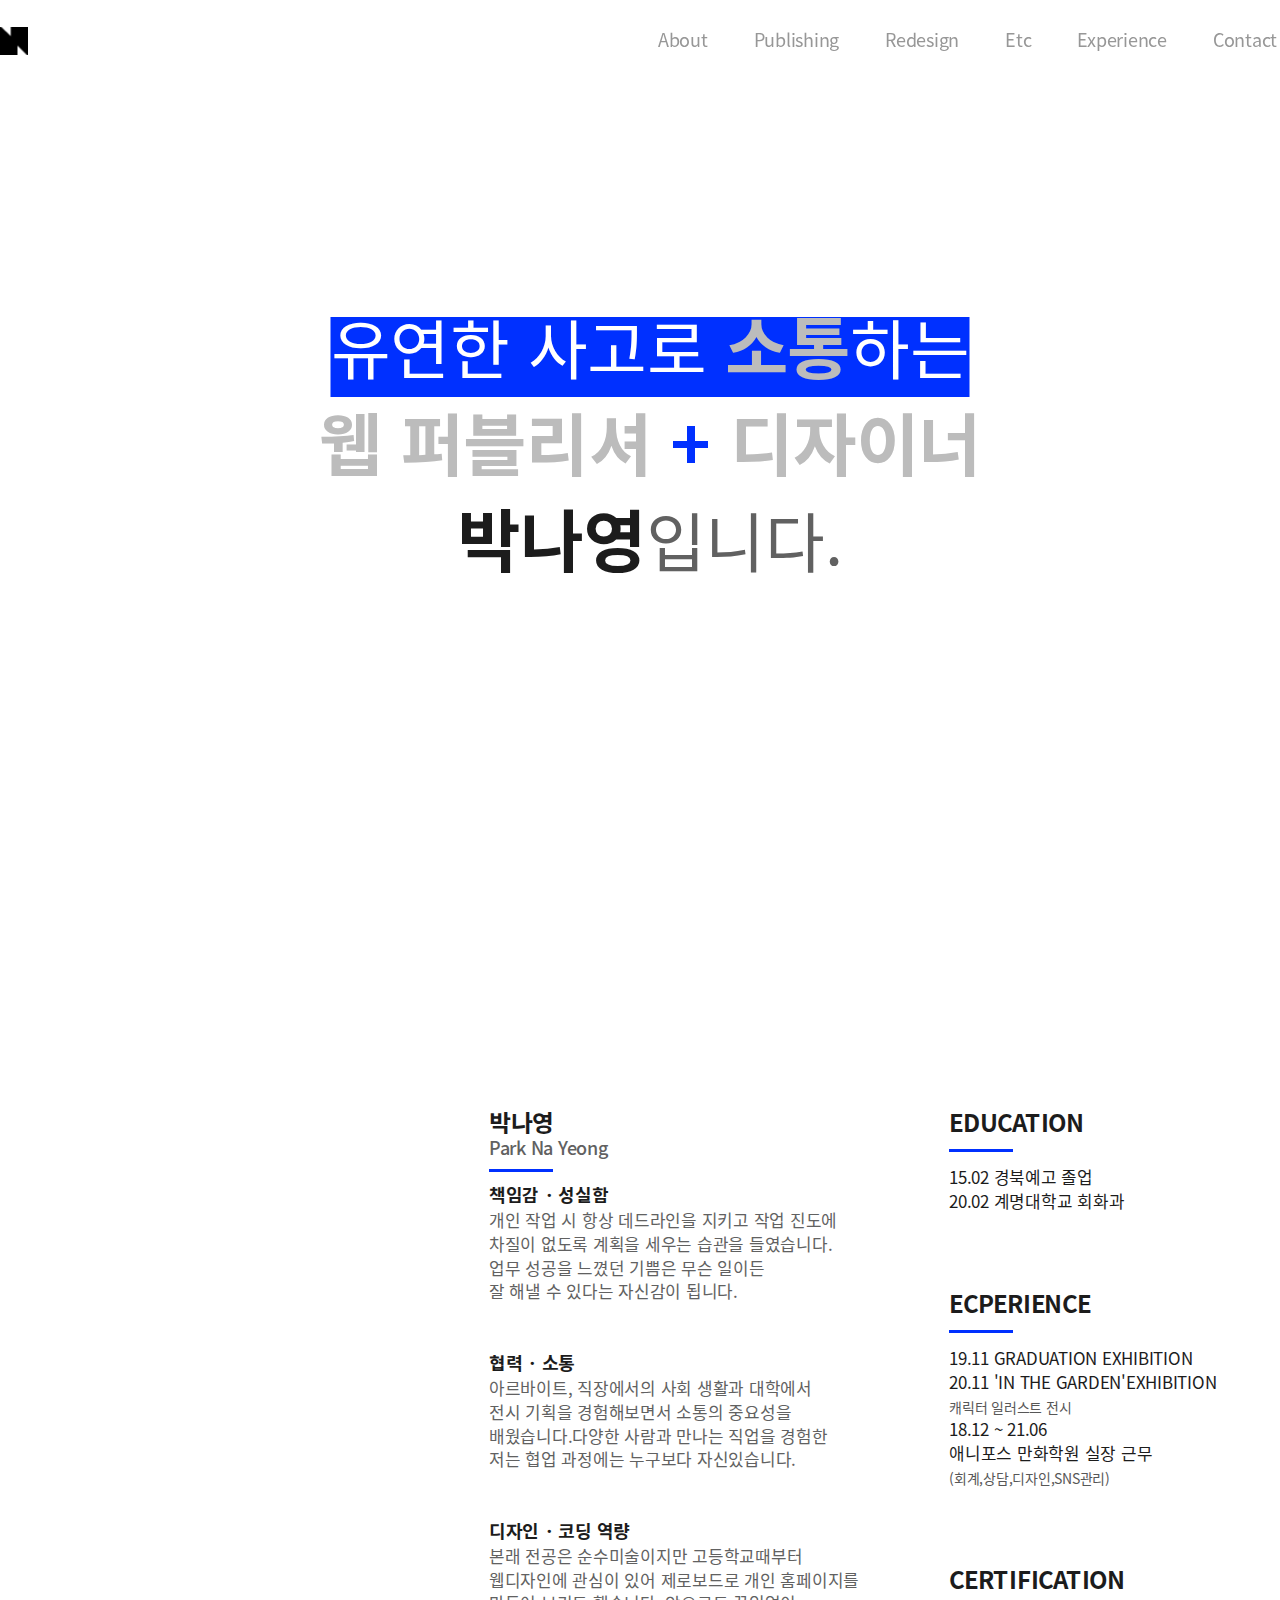
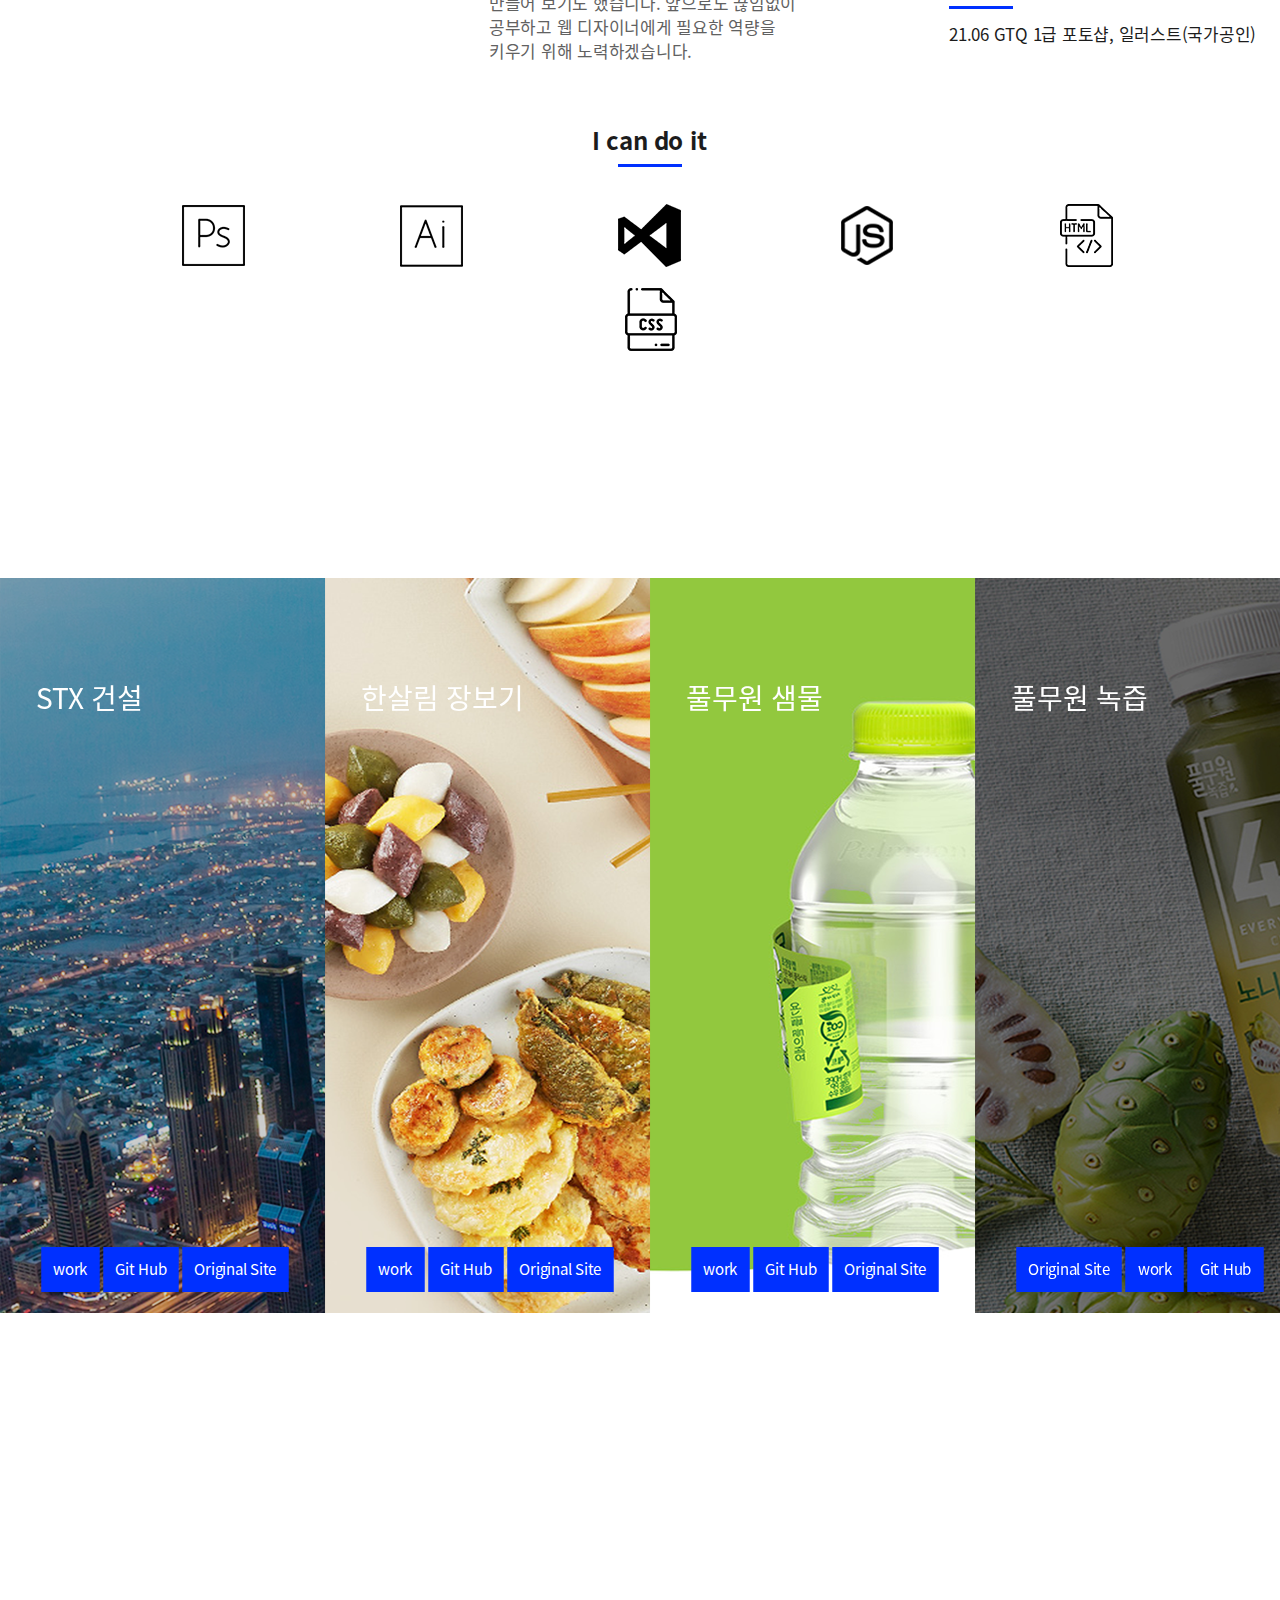
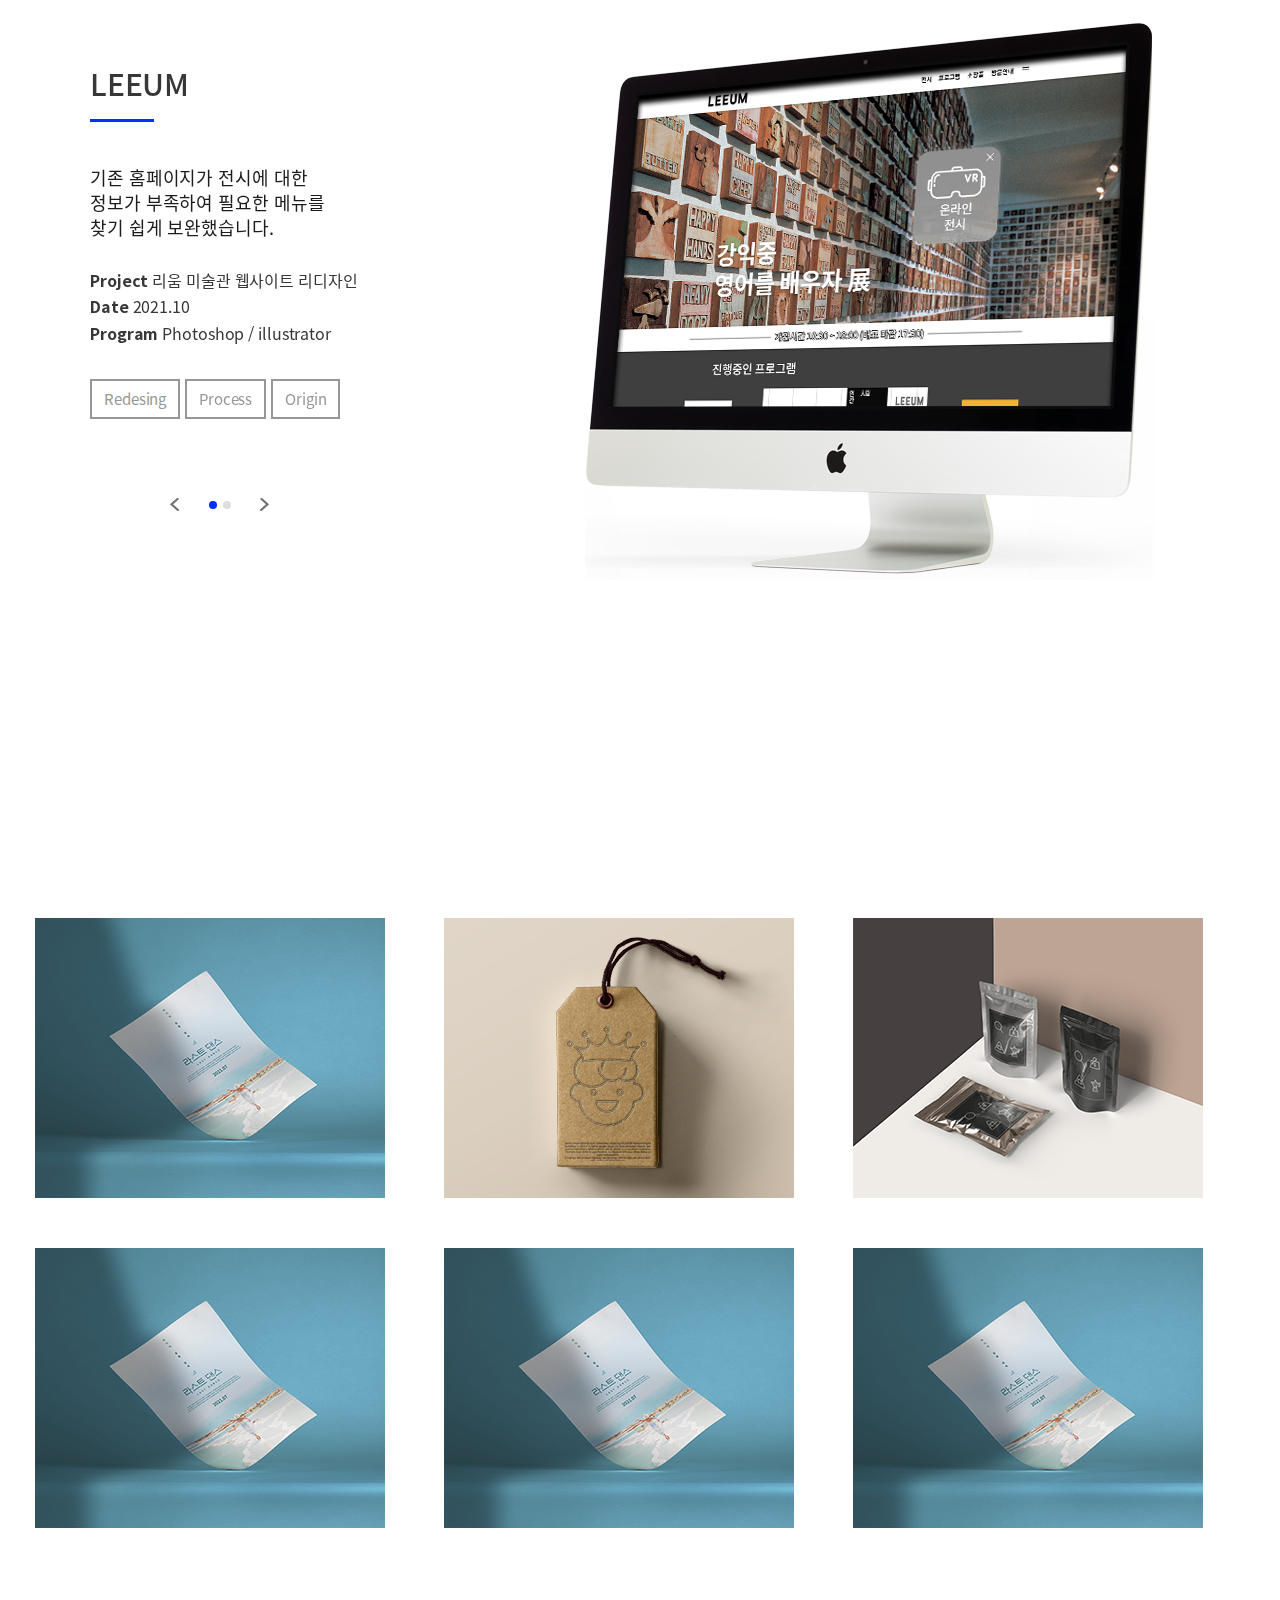
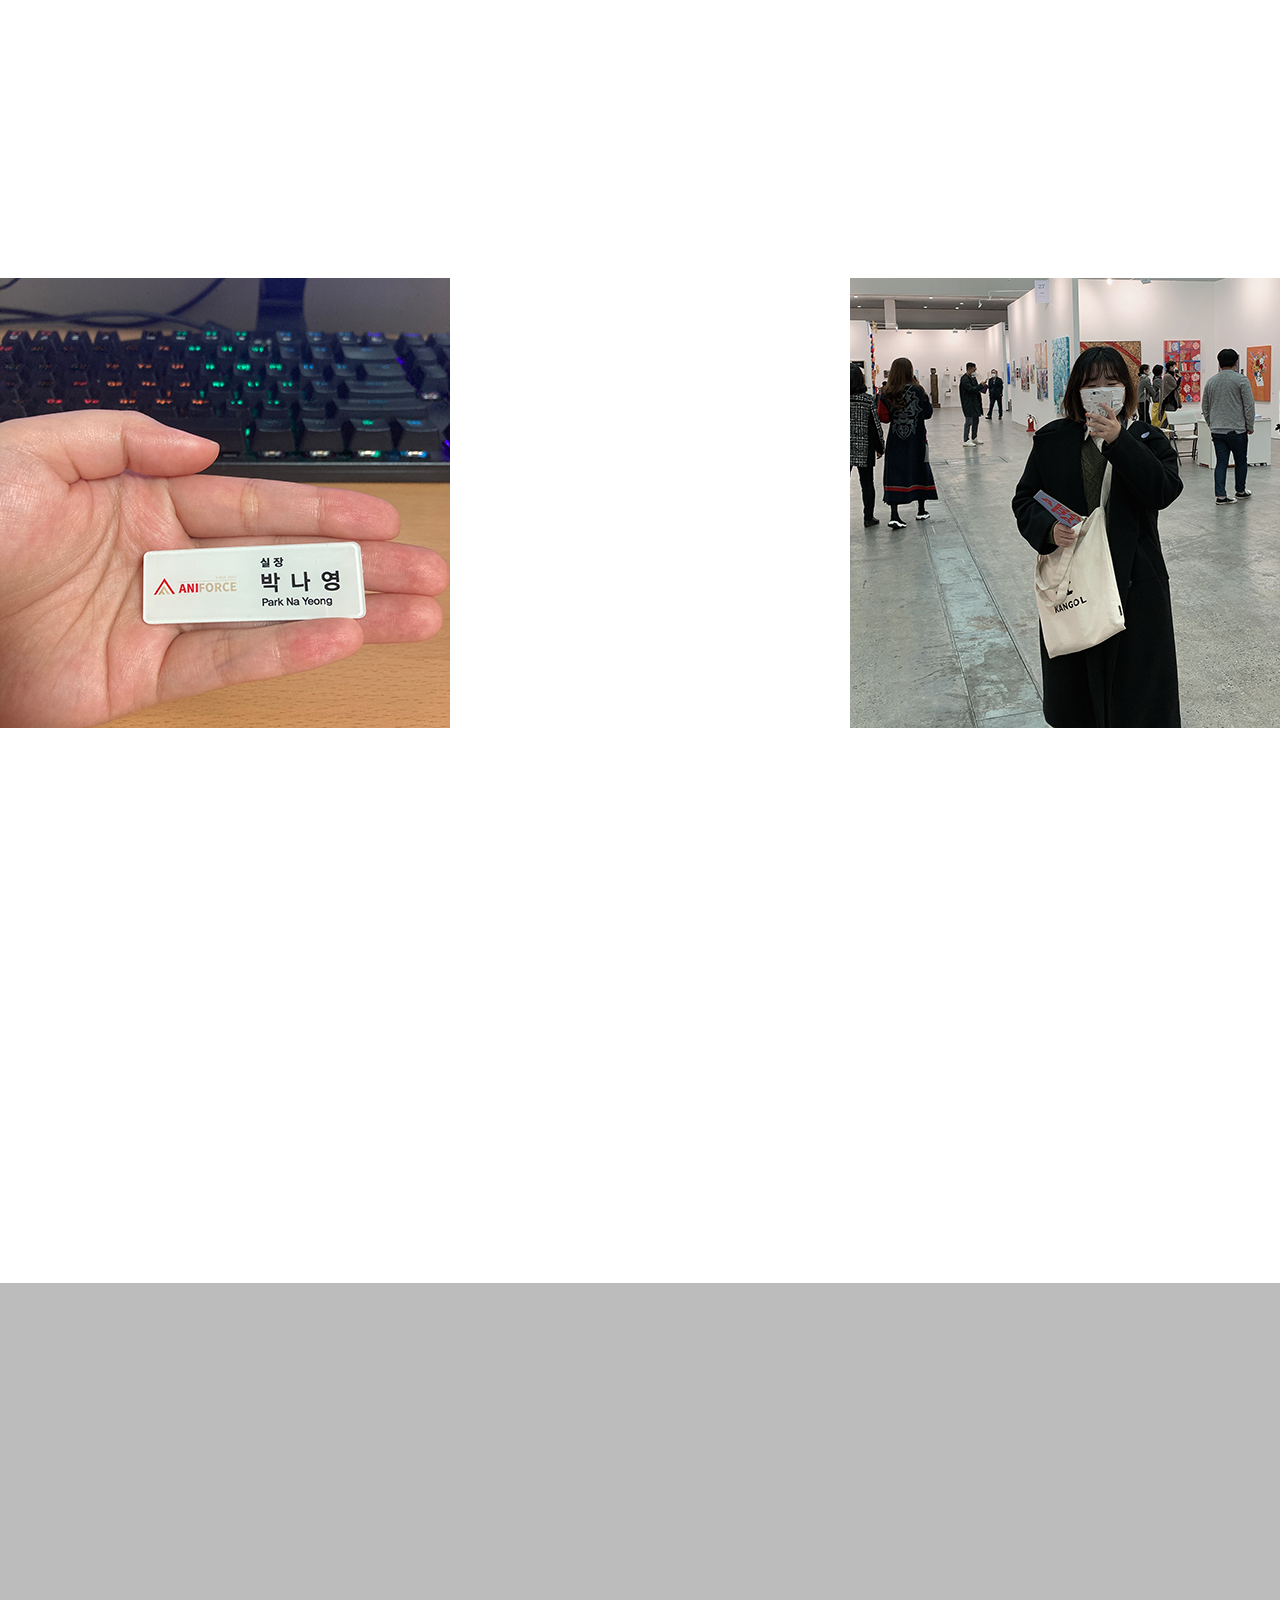
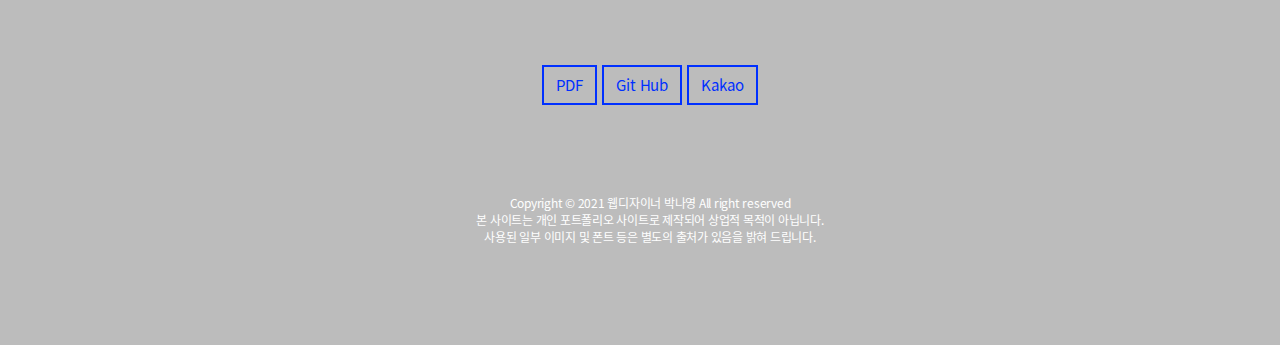
==== commit 30096f8a: "21.12.09" ====
--- a/index.html
+++ b/index.html
@@ -373,7 +373,7 @@
                             </a>
                         </li>
                         <li>
-                            <a href="work/etc3/etc3.png" target="_blank" data-lightbox="photoshop" data-title="영화 포스터">
+                            <a href="work/etc3/etc3.png" target="_blank" data-lightbox="photoshop" data-title="아이콘 디자인">
                                 <img src="images/etc3.png" alt="아이콘 디자인">
                                 <p class="etc-desc">
                                     <span class="etc-txt"> 아이콘디자인 </span>
@@ -416,13 +416,13 @@
                 <div class="exp-box-up clearfix">
                     <img src="images/exp_1.png" alt="" class="left">
                     <div class="exp-box-desc">
-                        <p class="exp-box-desc-1">
+                        <p class="exp-box-desc-1" data-aos="fade-right">
                             <b>Enjoy Cooperation</b> <br>
                             아르바이트로 시작해 직원으로 일하게 된<br>
                             실장직은 소통과 협업의 중요성을 깨닫게<br>
                             해줬습니다.
                         </p>
-                        <p class="exp-box-desc-2">
+                        <p class="exp-box-desc-2" data-aos="fade-right">
                             <b>Love Exhibition</b> <br>
                             주기적으로 서울에 큰 전시회나 <br>
                             지역아트페어에 관람을 갑니다. <br>
@@ -432,7 +432,7 @@
                     </div>
                     <img src="images/exp_2.png" alt="" class="right">
                 </div>
-                <div class="exp-box-down">
+                <div class="exp-box-down" data-aos="fade-right">
                     <img src="images/exp_3.png" alt="">
                     <img src="images/exp_4.png" alt="">
                     <div class="exp-box-desc">
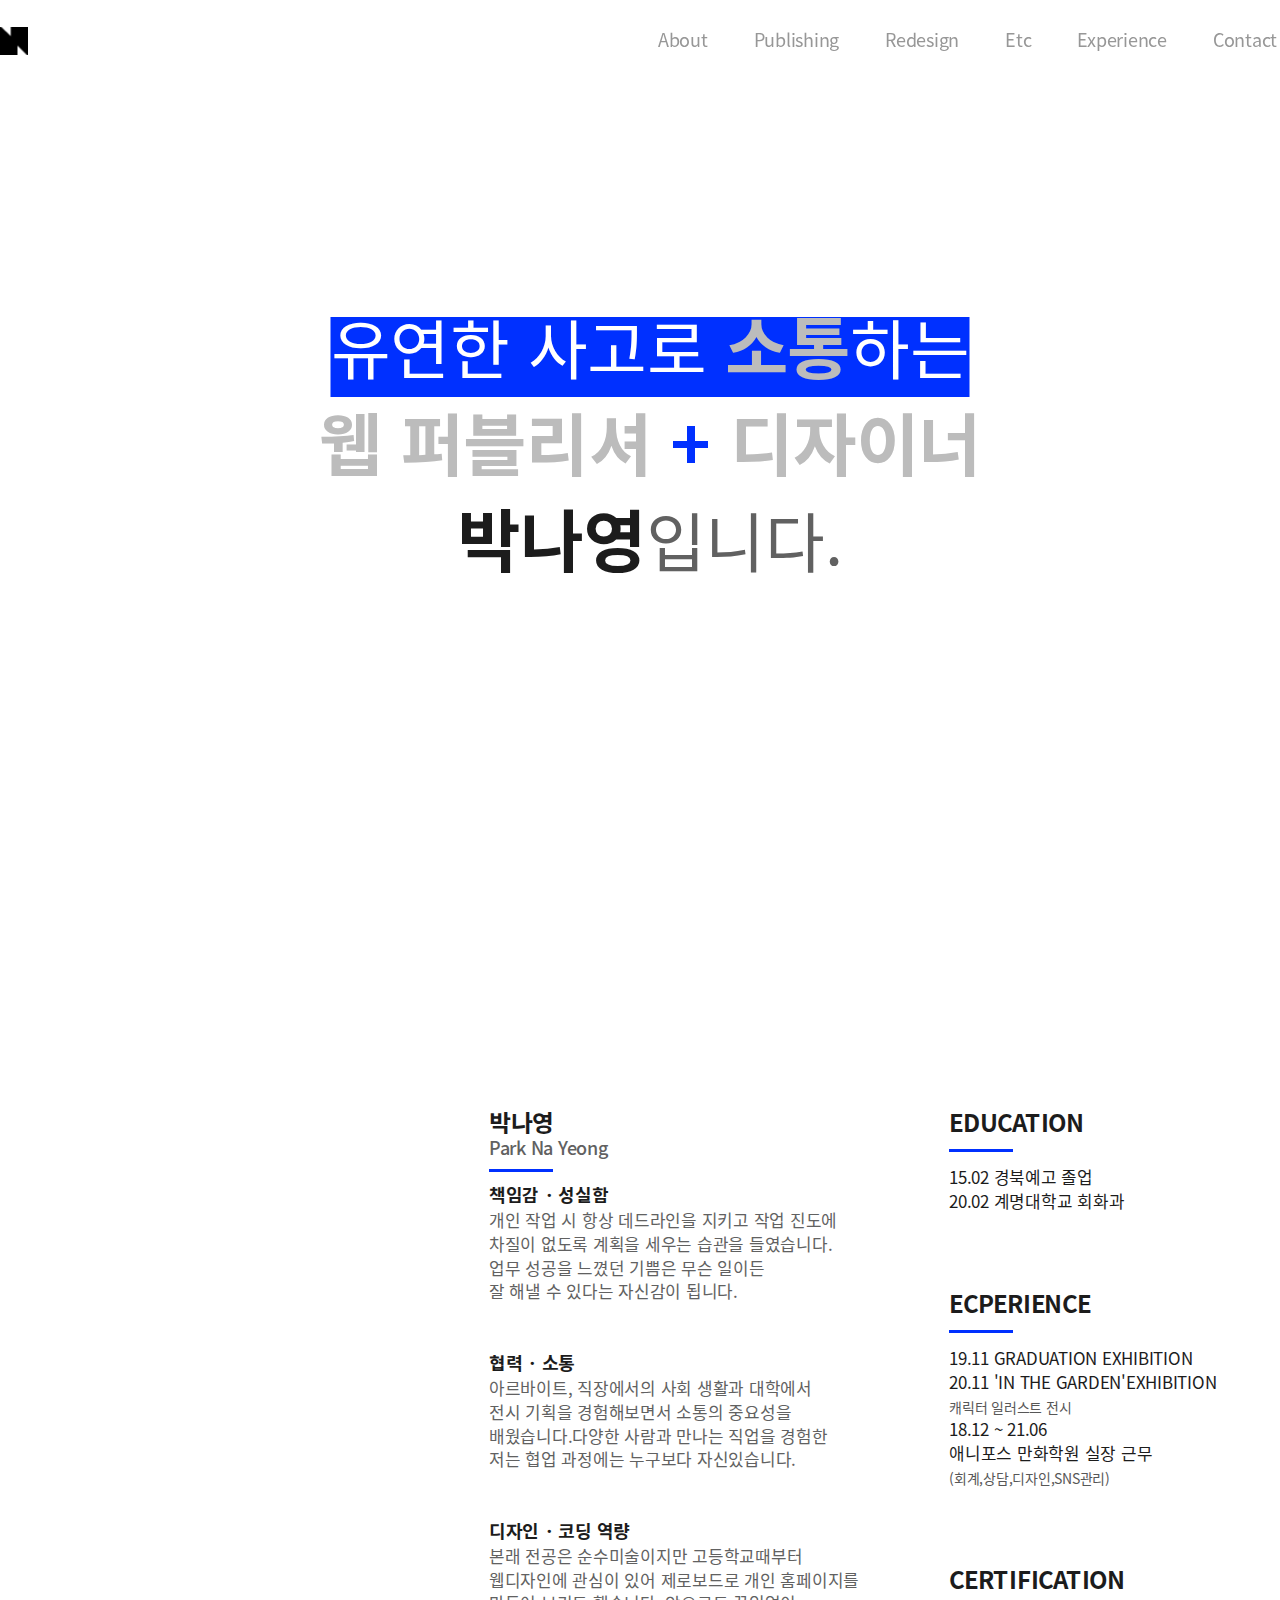
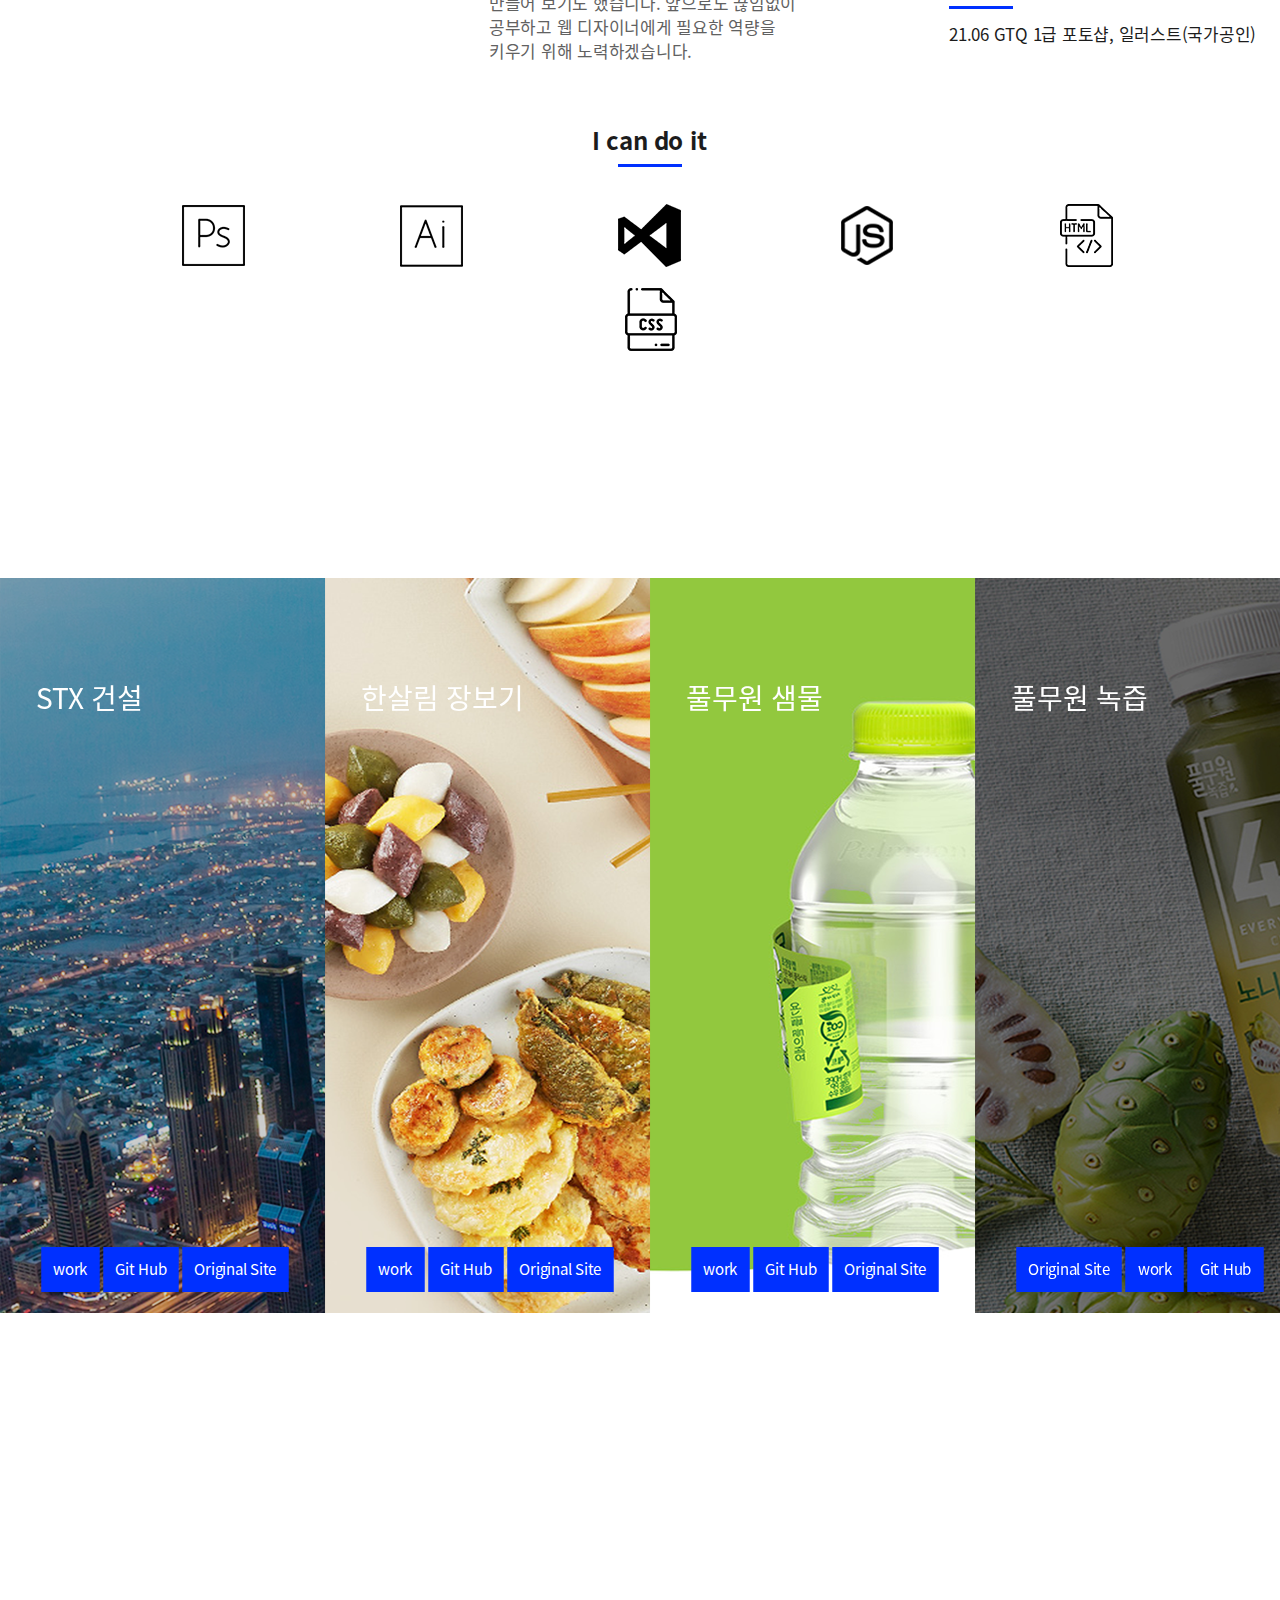
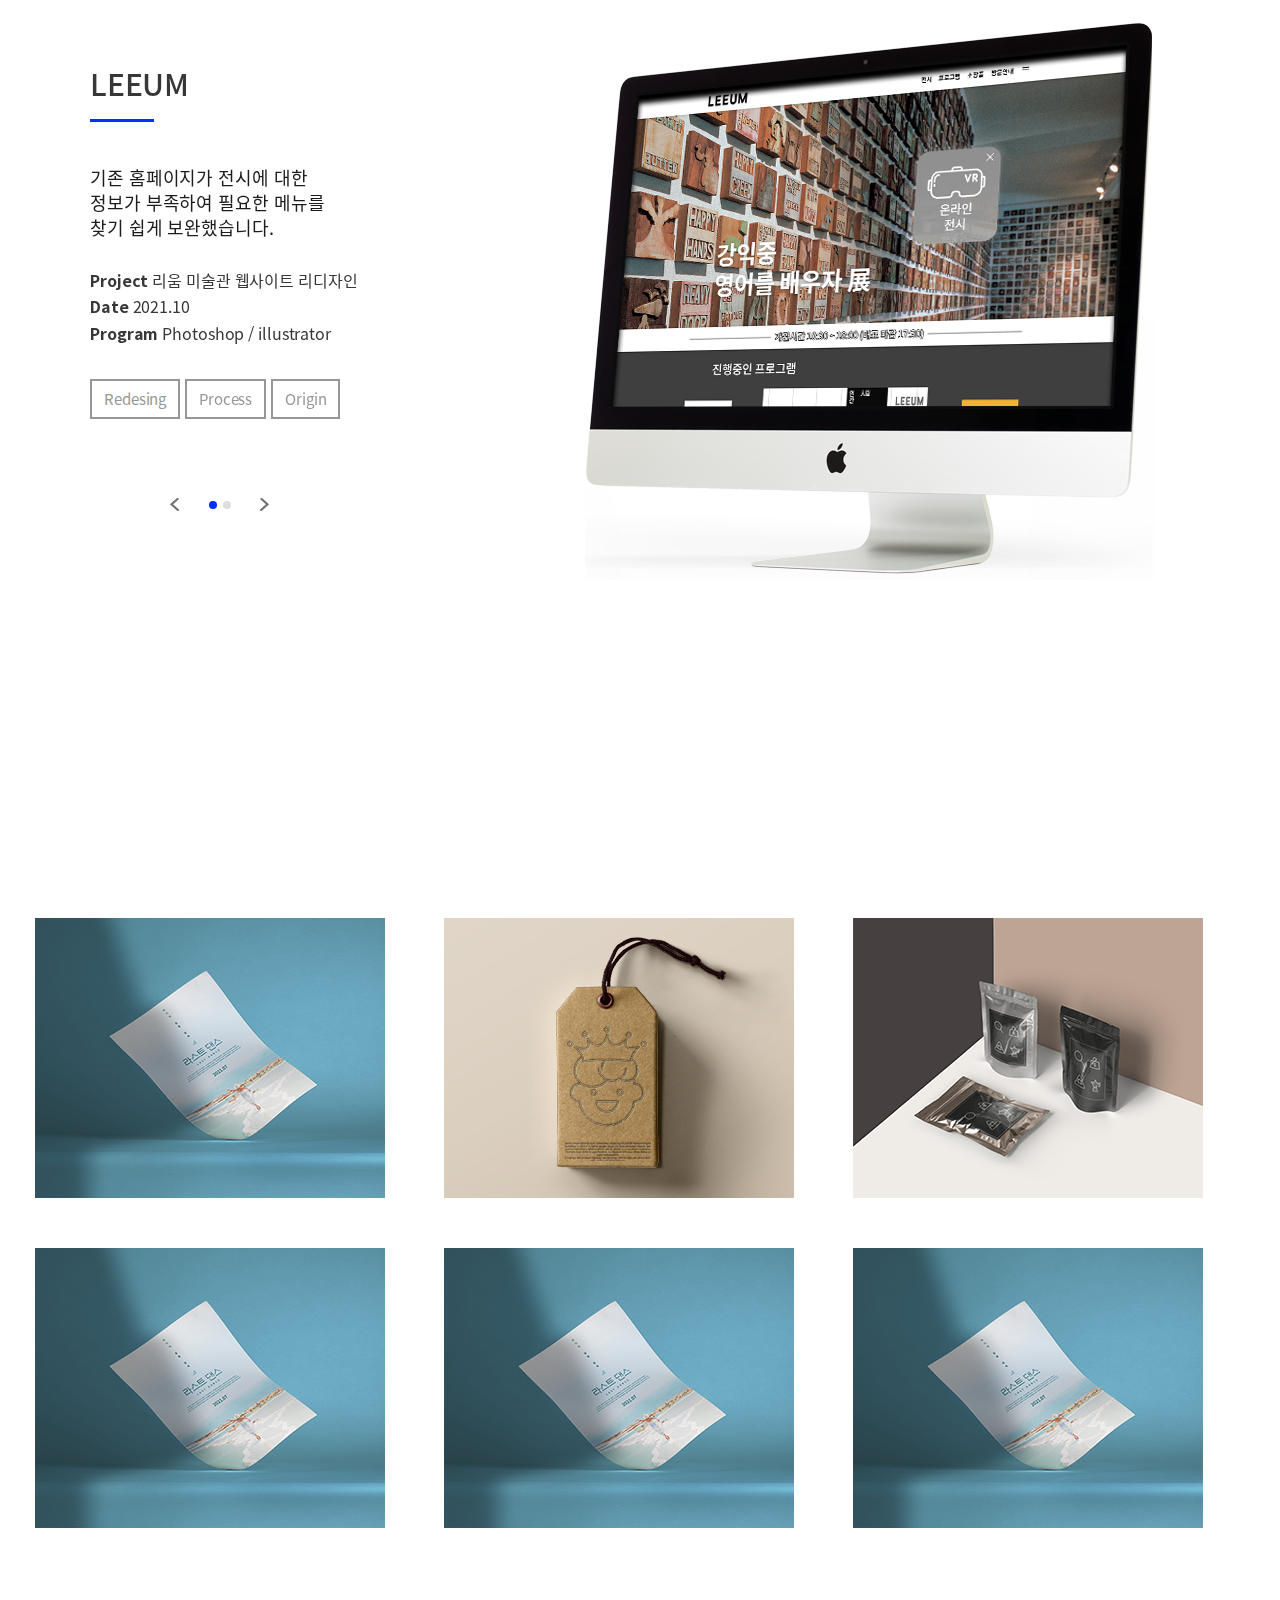
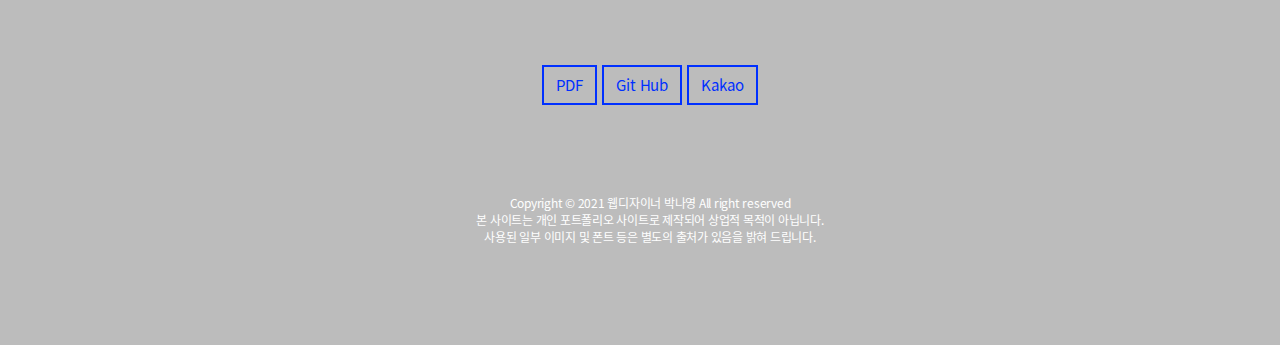
==== commit b9d63f87: "21.12.09" ====
--- a/index.html
+++ b/index.html
@@ -413,16 +413,16 @@
             <div class="container">
                 <i class="fas fa-square" data-aos="fade-right"></i>
                 <h2 class="exp-tit" data-aos="fade-right">EXPERIENCE</h2>
-                <div class="exp-box-up clearfix">
+                <div class="exp-box-up clearfix" data-aos="fade-right">
                     <img src="images/exp_1.png" alt="" class="left">
-                    <div class="exp-box-desc">
-                        <p class="exp-box-desc-1" data-aos="fade-right">
+                    <div class="exp-box-desc" data-aos="fade-right">
+                        <p class="exp-box-desc-1" data-aos="fade-down">
                             <b>Enjoy Cooperation</b> <br>
                             아르바이트로 시작해 직원으로 일하게 된<br>
                             실장직은 소통과 협업의 중요성을 깨닫게<br>
                             해줬습니다.
                         </p>
-                        <p class="exp-box-desc-2" data-aos="fade-right">
+                        <p class="exp-box-desc-2" data-aos="fade-down">
                             <b>Love Exhibition</b> <br>
                             주기적으로 서울에 큰 전시회나 <br>
                             지역아트페어에 관람을 갑니다. <br>
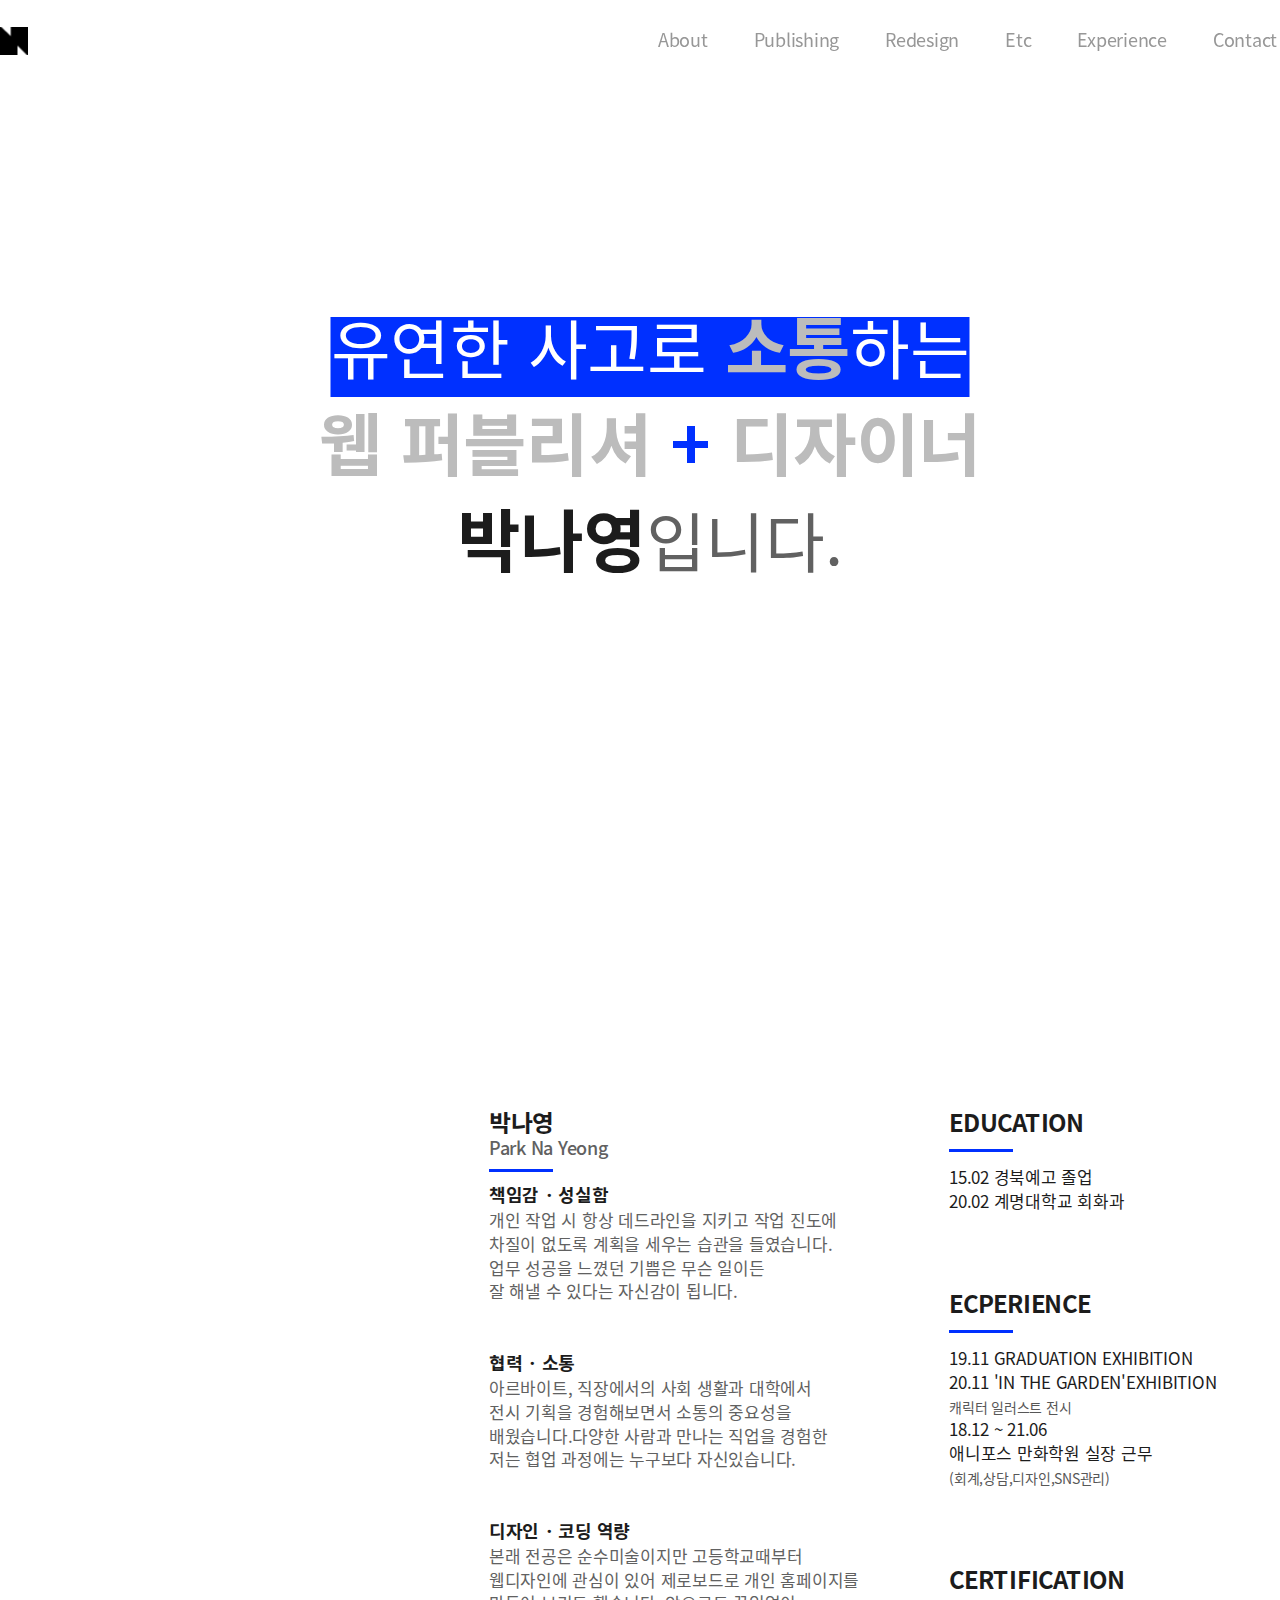
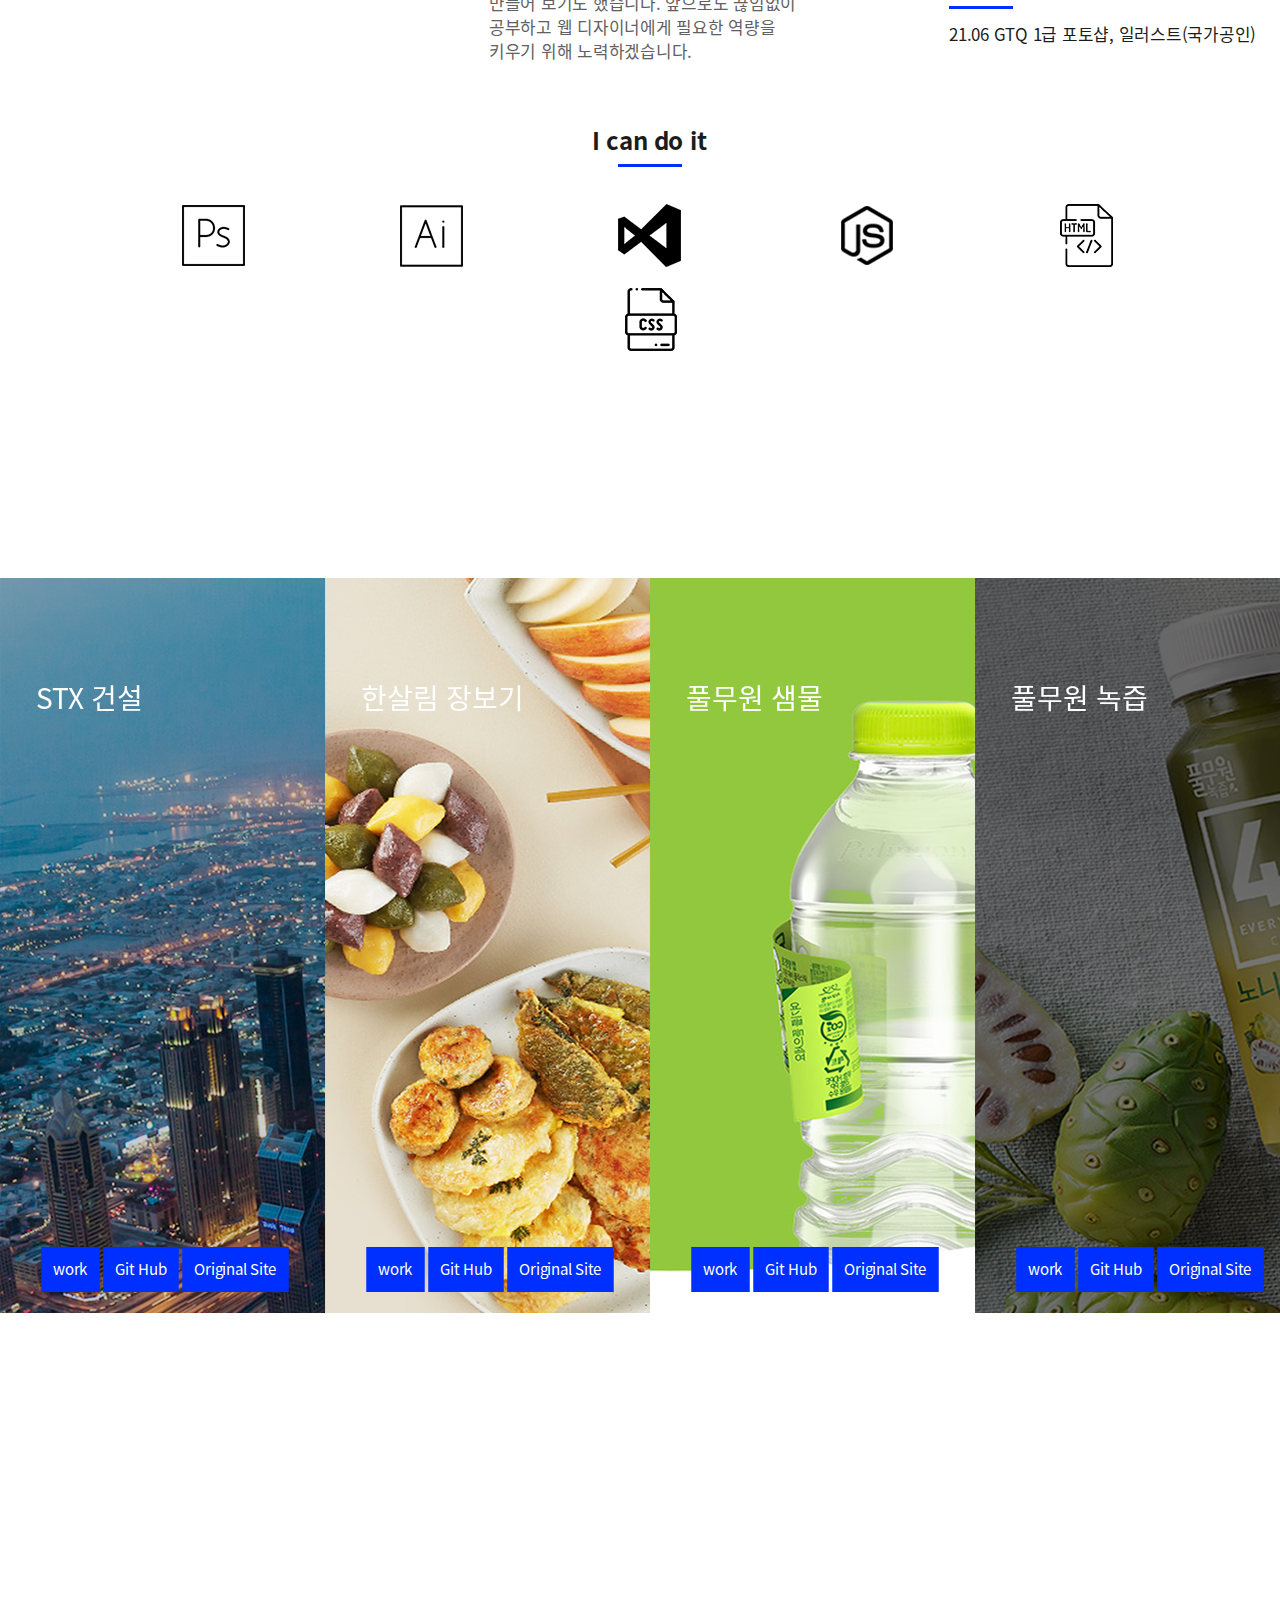
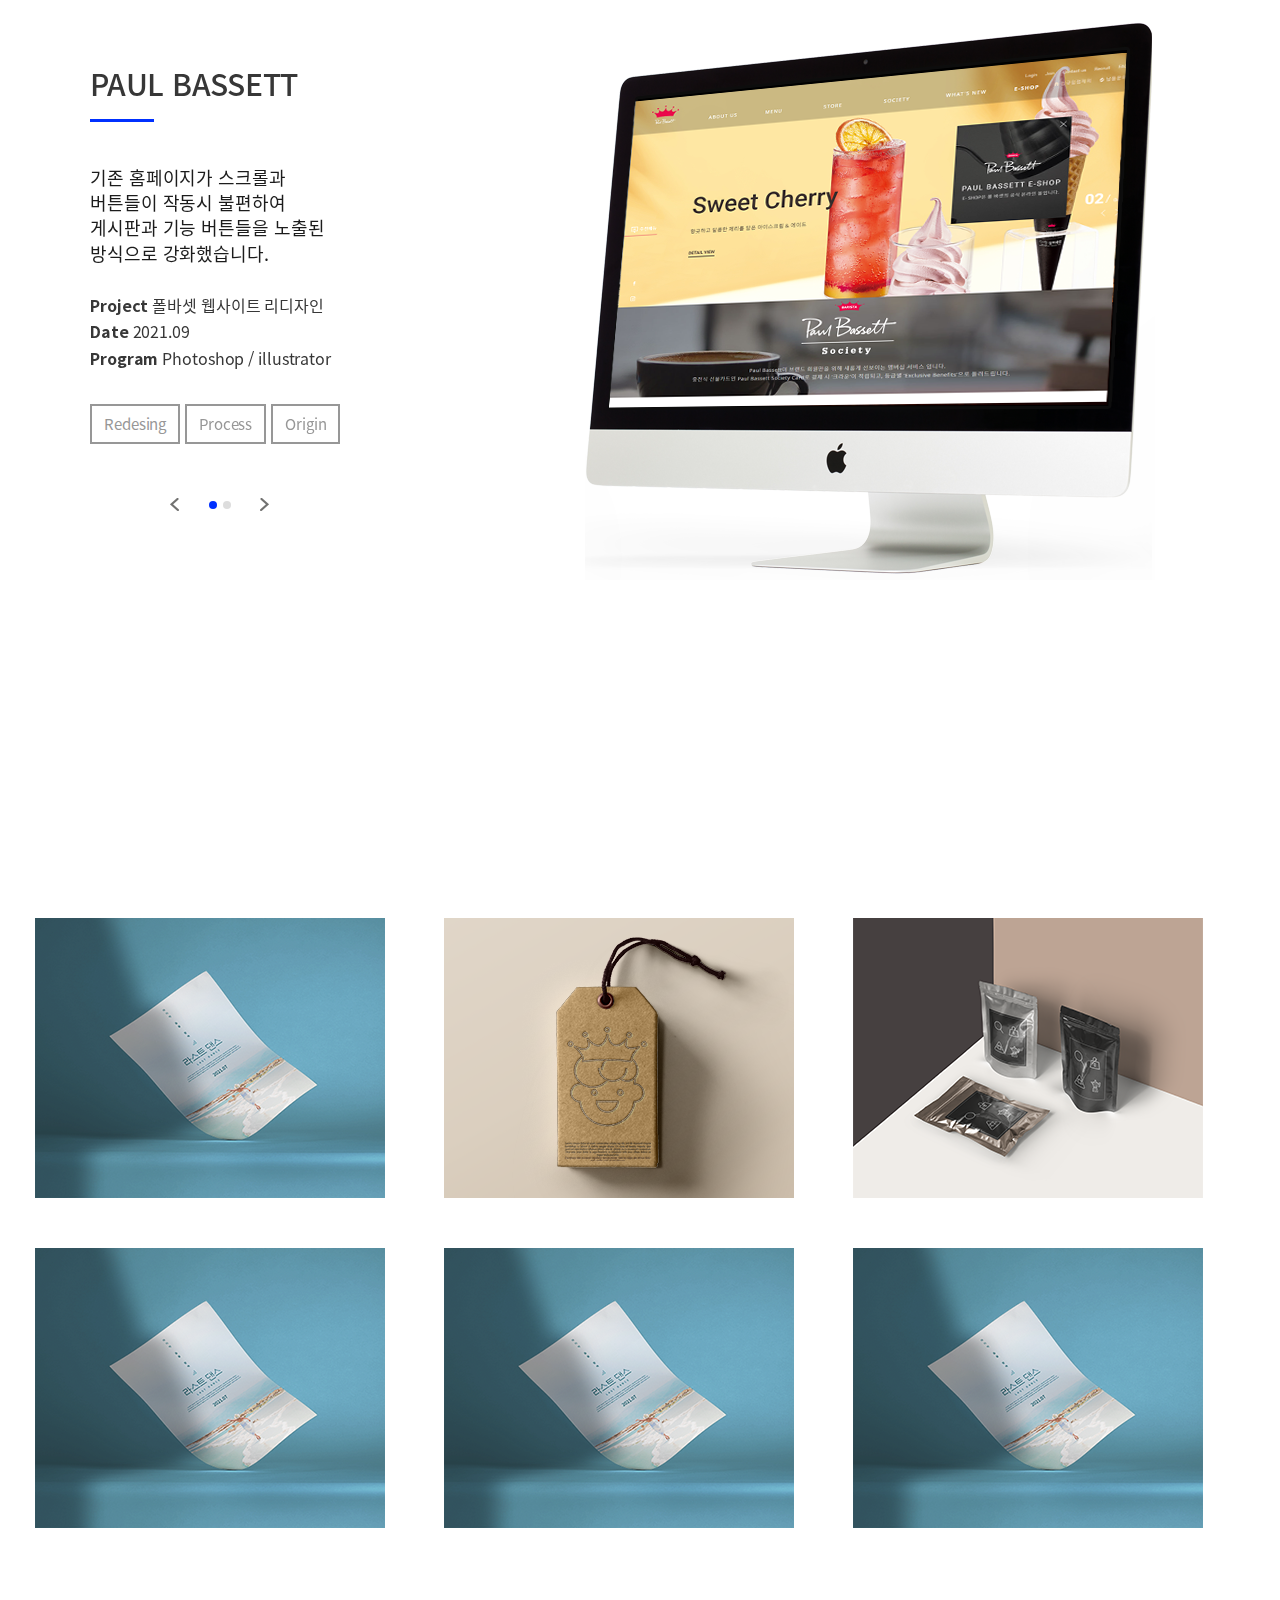
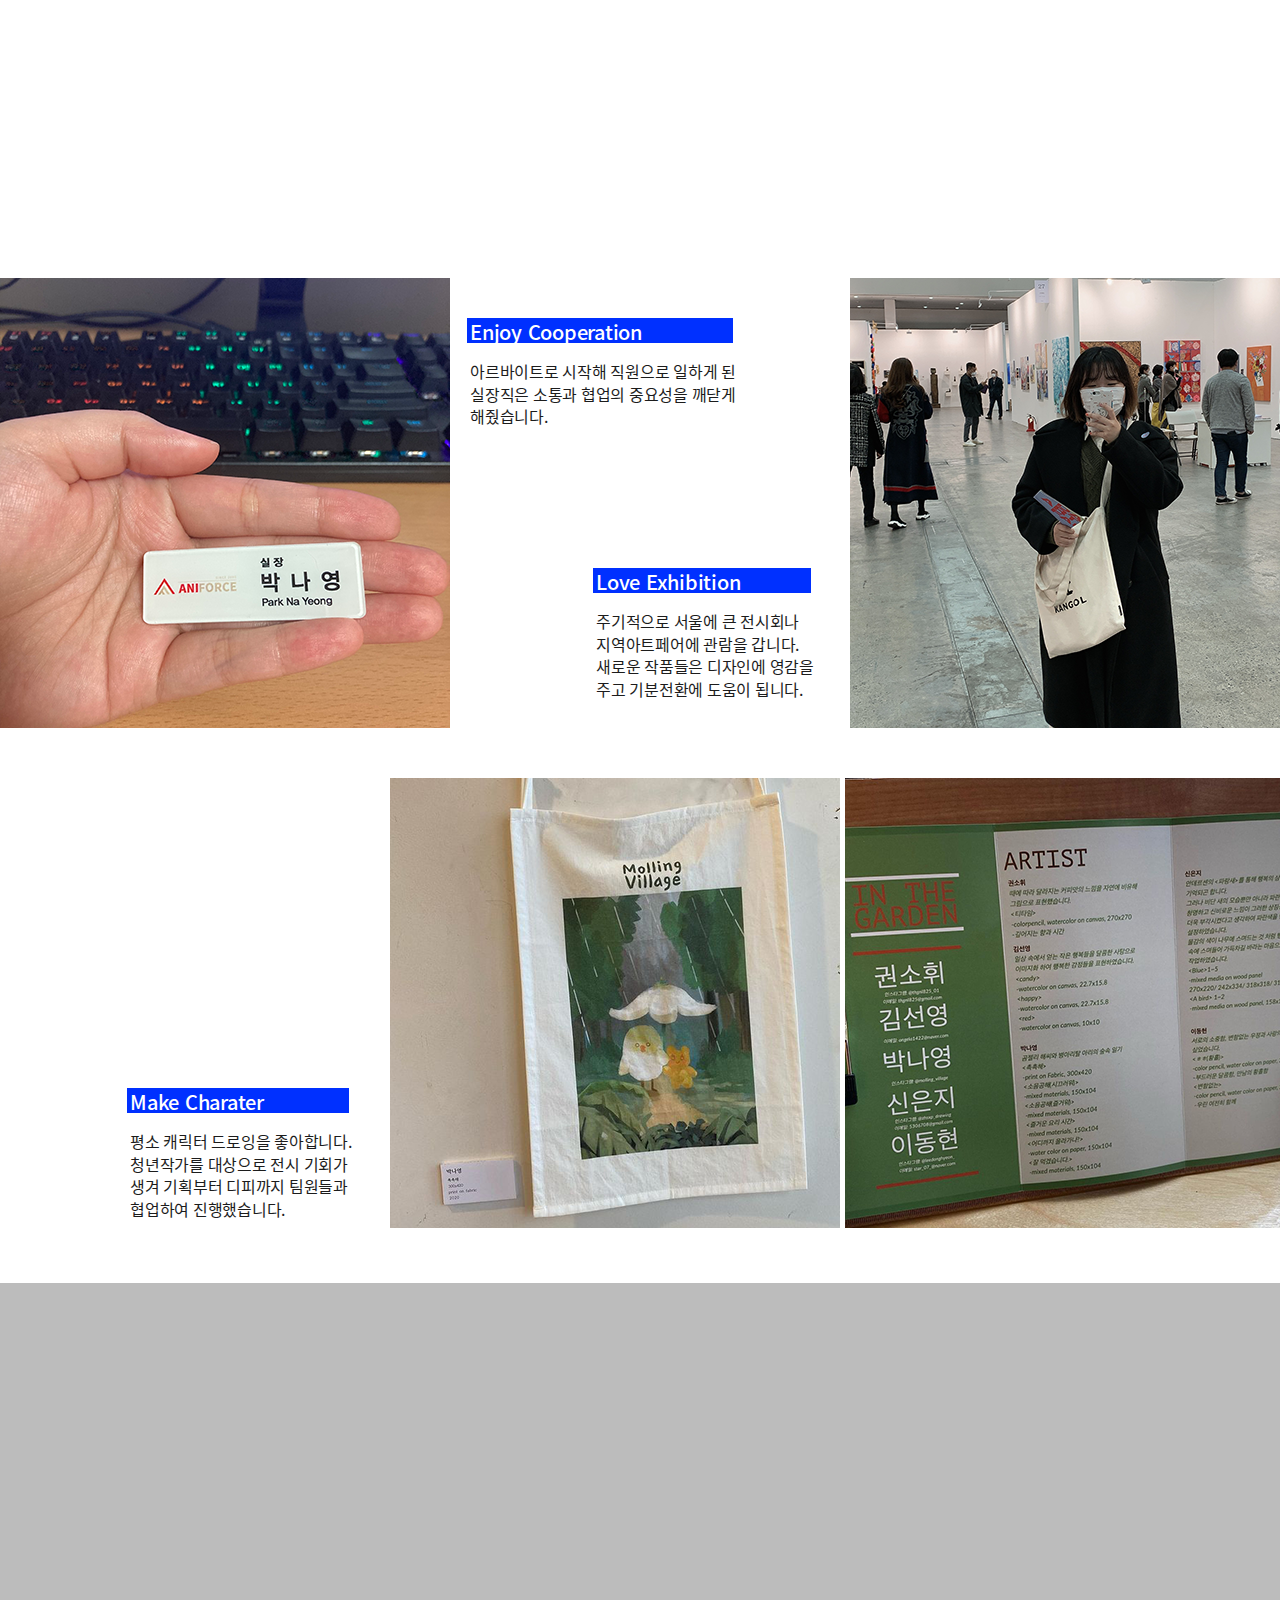
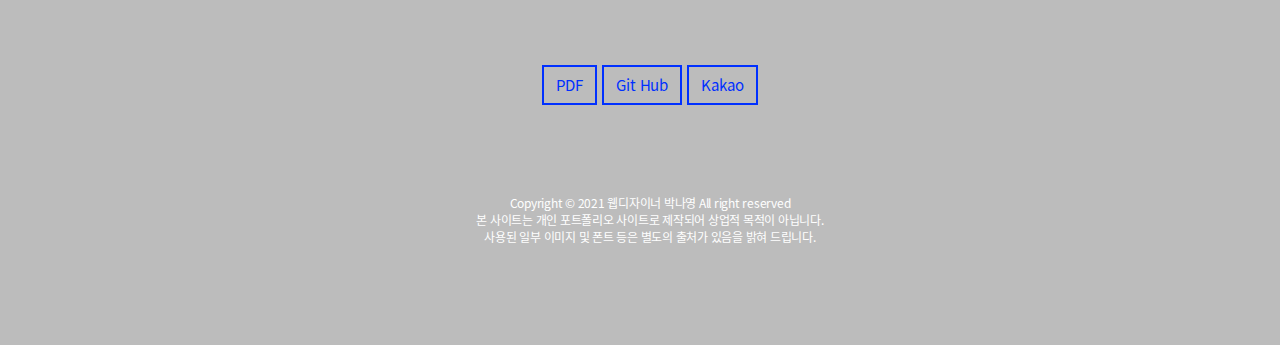
==== commit 9dc99f5a: "Add files via upload" ====
--- a/index.html
+++ b/index.html
@@ -40,7 +40,7 @@
         <header class="header">
             <div class="container clearfix">
 
-                <a href="#" title="" class="logo move"></a>
+                <a href="#home" title="" class="logo move"></a>
 
                 <nav class="gnb">
                     <ul class="depth1 clearfix">
@@ -57,8 +57,7 @@
         <!-- 비주얼 -->
         <section class="visual">
             <div class="container">
-                <p class="slogan" data-aos="fade-up"
-                data-aos-anchor-placement="top-bottom" data-aos-duration="500">
+                <p class="slogan" data-aos="fade-down">
                     <span class="slogan-tit">유연한 사고로 <b>소통</b>하는</span> <br>
                     <b>웹 퍼블리셔 <em>+</em> 디자이너</b><br>
                     <b class="slogan-name">박나영</b>입니다.
@@ -174,8 +173,8 @@
                                     </p>
                                 </div>
                                 <div class="publ-box-bt">
-                                    <a href="stx/index.html" target="_blank" class="publ-box-bt-1">work</a>
-                                    <a href="https://github.com/xmqn/stx.git" target="_blank" class="publ-box-bt-1">Git Hub</a>
+                                    <a href="https://xmqn.github.io/stx/" target="_blank" class="publ-box-bt-1">work</a>
+                                    <a href="https://github.com/xmqn/stx" target="_blank" class="publ-box-bt-1">Git Hub</a>
                                     <a href="http://www.stxconst.co.kr/" target="_blank" class="publ-box-bt-1">Original Site</a>
                                 </div>
                             </div>
@@ -196,8 +195,8 @@
                                     </p>
                                 </div>
                                 <div class="publ-box-bt">
-                                    <a href="https://github.com/xmqn/hansalim.git" target="_blank" class="publ-box-bt-1">work</a>
-                                    <a href="https://github.com/xmqn/hansalim.git" target="_blank" class="publ-box-bt-1">Git Hub</a>
+                                    <a href="https://xmqn.github.io/hansalim/" target="_blank" class="publ-box-bt-1">work</a>
+                                    <a href="https://github.com/xmqn/hansalim" target="_blank" class="publ-box-bt-1">Git Hub</a>
                                     <a href="https://shop.hansalim.or.kr/shopping/spMain.do" target="_blank"
                                         class="publ-box-bt-1">Original Site</a>
                                 </div>
@@ -218,9 +217,9 @@
                                     </p>
                                 </div>
                                 <div class="publ-box-bt">
-                                    <a href="#" target="_blank" class="publ-box-bt-1">work</a>
-                                    <a href="#" target="_blank" class="publ-box-bt-1">Git Hub</a>
-                                    <a href="#" target="_blank" class="publ-box-bt-1">Original Site</a>
+                                    <a href="https://xmqn.github.io/pulmuonewater/" target="_blank" class="publ-box-bt-1">work</a>
+                                    <a href="https://github.com/xmqn/pulmuonewater" target="_blank" class="publ-box-bt-1">Git Hub</a>
+                                    <a href="https://www.pulmuonewater.com/" target="_blank" class="publ-box-bt-1">Original Site</a>
                                 </div>
                             </div>
                         </div>
@@ -241,9 +240,9 @@
                                     </p>
                                 </div>
                                 <div class="publ-box-bt">
-                                    <a href="#" target="_blank" class="publ-box-bt-1">Original Site</a>
-                                    <a href="#" target="_blank" class="publ-box-bt-1">work</a>
-                                    <a href="#" target="_blank" class="publ-box-bt-1">Git Hub</a>
+                                    <a href="https://xmqn.github.io/greenjuice/" target="_blank" class="publ-box-bt-1">work</a>
+                                    <a href="https://github.com/xmqn/greenjuice" target="_blank" class="publ-box-bt-1">Git Hub</a>
+                                    <a href="https://greenjuice.pulmuone.com/" target="_blank" class="publ-box-bt-1">Original Site</a>
                                 </div>
                             </div>
                         </div>
@@ -263,10 +262,11 @@
                                     </p>
                                 </div>
                                 <div class="publ-box-bt">
+                                    
+                                    <a href="https://xmqn.github.io/nexus/" target="_blank" class="publ-box-bt-1">work</a>
+                                    <a href="https://github.com/xmqn/nexus" target="_blank" class="publ-box-bt-1">Git Hub</a>
                                     <a href="https://nexus-official.com/" target="_blank" class="publ-box-bt-1">Original
                                         Site</a>
-                                    <a href="#" target="_blank" class="publ-box-bt-1">work</a>
-                                    <a href="#" target="_blank" class="publ-box-bt-1">Git Hub</a>
                                 </div>
                             </div>
                         </div>
@@ -283,34 +283,6 @@
                 <h2 class="rede-tit" data-aos="fade-right">REDESIGN</h2>
                 <div class="swiper-container sw-rede">
                     <div class="swiper-wrapper">
-                        <div class="swiper-slide">
-                            <ul class="rede-desc left">
-                                <li>
-                                    <h2>LEEUM</h2>
-                                    <span> 기존 홈페이지가 전시에 대한 <br>
-                                        정보가 부족하여 필요한 메뉴를  <br>
-                                        찾기 쉽게 보완했습니다.<br>
-                                    </span>
-                                </li>
-                                <li>
-                                    <p>
-                                        <b>Project</b> 리움 미술관 웹사이트 리디자인<br>
-                                        <br>
-                                        <b>Date</b> 2021.10<br>
-                                        <br>
-                                        <b>Program</b> Photoshop / illustrator
-                                    </p>
-                                </li>
-                                <li>
-                                    <a href="work/rede2/redesign.html" target="_blank" class="rede-desc-bt">Redesing</a>
-                                    <a href="work/rede2/process.html" target="_blank" class="rede-desc-bt">Process</a>
-                                    <a href="http://www.leeum.org/" target="_blank" class="rede-desc-bt">Origin</a>
-                                </li>
-                            </ul>
-                            <div class="rede-mockup right">
-                                <img src="images/rede_2.png" alt="">
-                            </div>
-                        </div>
                         <div class="swiper-slide">
                             <ul class="rede-desc left">
                                 <li>
@@ -340,6 +312,34 @@
                                 <img src="images/rede_1.png" alt="">
                             </div>
                         </div>
+                        <div class="swiper-slide">
+                            <ul class="rede-desc left">
+                                <li>
+                                    <h2>LEEUM</h2>
+                                    <span> 기존 홈페이지가 전시에 대한 <br>
+                                        정보가 부족하여 필요한 메뉴를  <br>
+                                        찾기 쉽게 보완했습니다.<br>
+                                    </span>
+                                </li>
+                                <li>
+                                    <p>
+                                        <b>Project</b> 리움 미술관 웹사이트 리디자인<br>
+                                        <br>
+                                        <b>Date</b> 2021.10<br>
+                                        <br>
+                                        <b>Program</b> Photoshop / illustrator
+                                    </p>
+                                </li>
+                                <li>
+                                    <a href="work/rede2/redesign.html" target="_blank" class="rede-desc-bt">Redesing</a>
+                                    <a href="#" target="_blank" class="rede-desc-bt">Process</a>
+                                    <a href="http://www.leeum.org/" target="_blank" class="rede-desc-bt">Origin</a>
+                                </li>
+                            </ul>
+                            <div class="rede-mockup right">
+                                <img src="images/rede_2.png" alt="">
+                            </div>
+                        </div>
                     </div>
                 </div>
                 <div class="sw-rede-control">
@@ -373,7 +373,7 @@
                             </a>
                         </li>
                         <li>
-                            <a href="work/etc3/etc3.png" target="_blank" data-lightbox="photoshop" data-title="아이콘 디자인">
+                            <a href="work/etc1/etc3.png" target="_blank" data-lightbox="photoshop" data-title="영화 포스터">
                                 <img src="images/etc3.png" alt="아이콘 디자인">
                                 <p class="etc-desc">
                                     <span class="etc-txt"> 아이콘디자인 </span>
@@ -413,16 +413,16 @@
             <div class="container">
                 <i class="fas fa-square" data-aos="fade-right"></i>
                 <h2 class="exp-tit" data-aos="fade-right">EXPERIENCE</h2>
-                <div class="exp-box-up clearfix" data-aos="fade-right">
+                <div class="exp-box-up clearfix">
                     <img src="images/exp_1.png" alt="" class="left">
-                    <div class="exp-box-desc" data-aos="fade-right">
-                        <p class="exp-box-desc-1" data-aos="fade-down">
+                    <div class="exp-box-desc">
+                        <p class="exp-box-desc-1">
                             <b>Enjoy Cooperation</b> <br>
                             아르바이트로 시작해 직원으로 일하게 된<br>
                             실장직은 소통과 협업의 중요성을 깨닫게<br>
                             해줬습니다.
                         </p>
-                        <p class="exp-box-desc-2" data-aos="fade-down">
+                        <p class="exp-box-desc-2">
                             <b>Love Exhibition</b> <br>
                             주기적으로 서울에 큰 전시회나 <br>
                             지역아트페어에 관람을 갑니다. <br>
@@ -432,7 +432,7 @@
                     </div>
                     <img src="images/exp_2.png" alt="" class="right">
                 </div>
-                <div class="exp-box-down" data-aos="fade-right">
+                <div class="exp-box-down">
                     <img src="images/exp_3.png" alt="">
                     <img src="images/exp_4.png" alt="">
                     <div class="exp-box-desc">
--- a/css/main.css
+++ b/css/main.css
@@ -555,10 +555,12 @@
     left: 50%;
     transform: translateX(-50%);
     display: block;
+    width: 26.8rem;
     font-size: 1.5rem;
     font-weight: 400;
     letter-spacing: -0.025rem;
     color: #fff;
+    text-align: center;
     opacity: 0;
     transition: opacity 0.5s;
 }
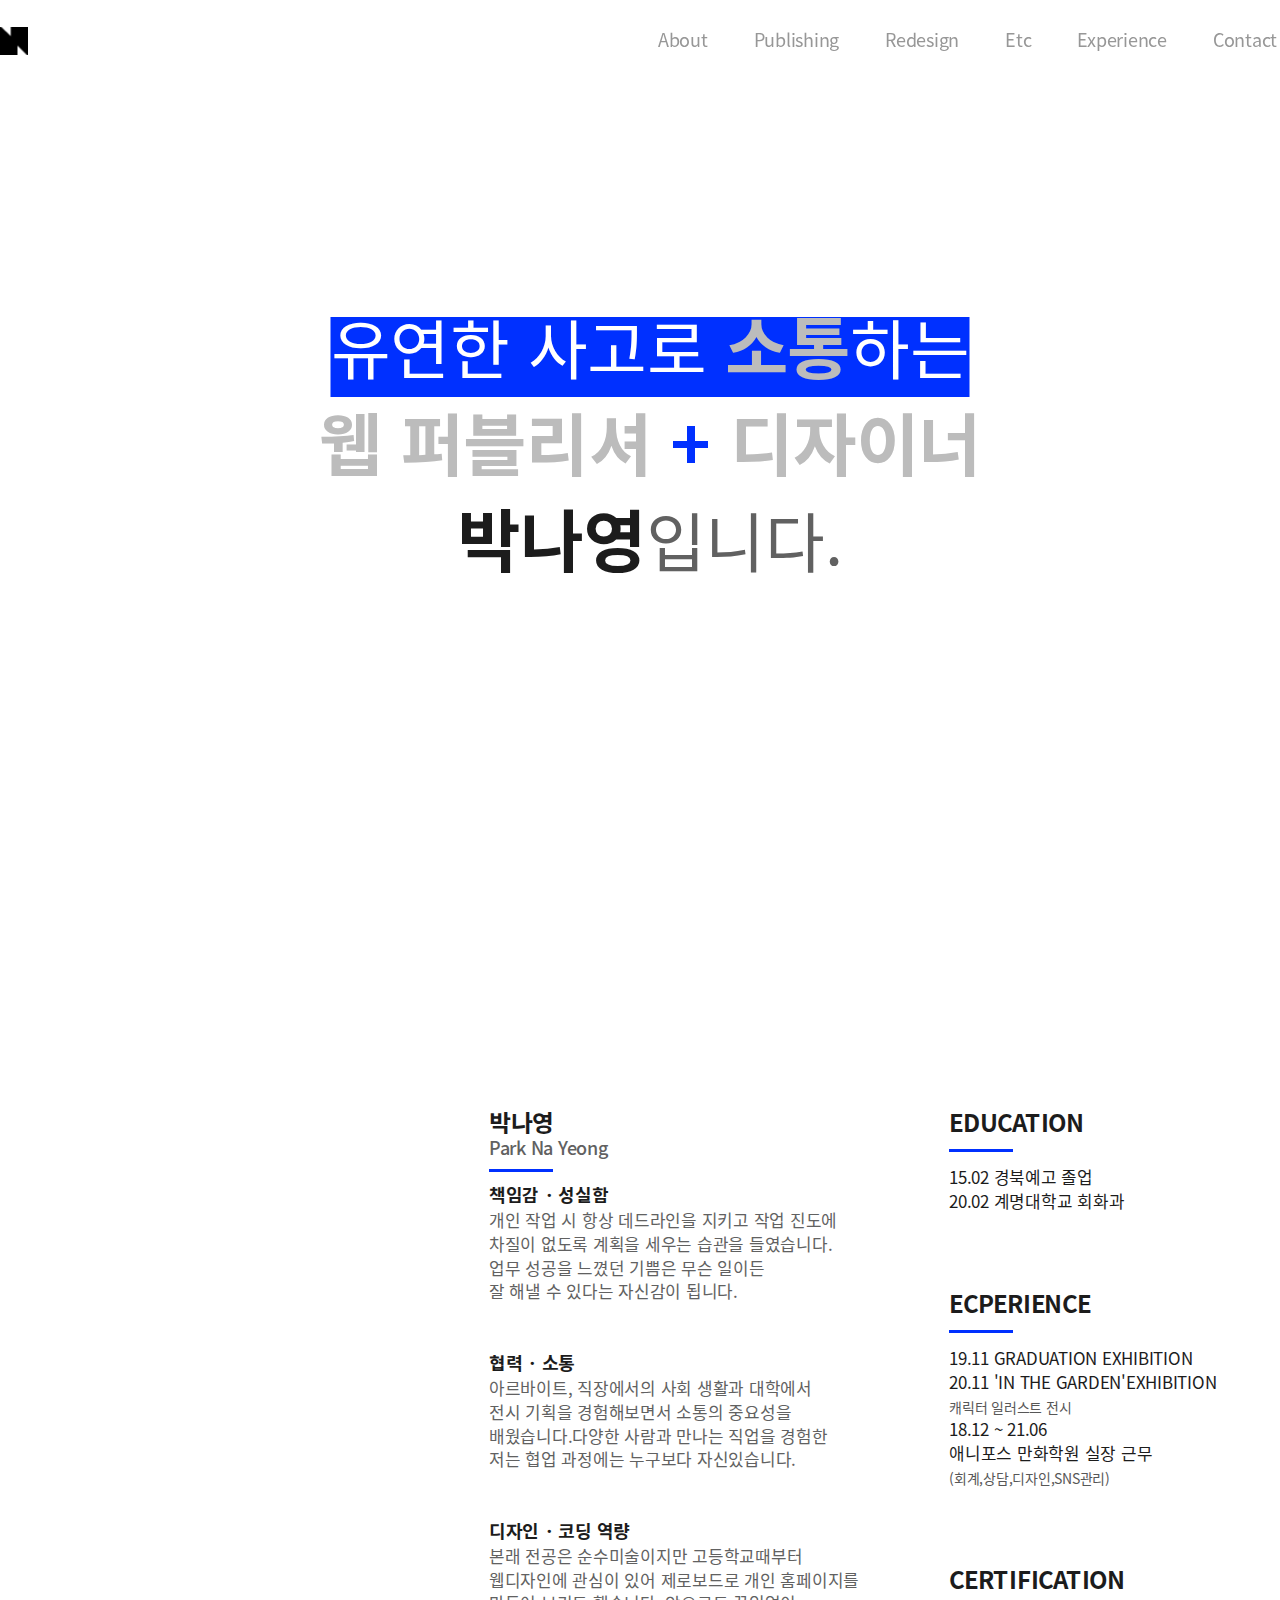
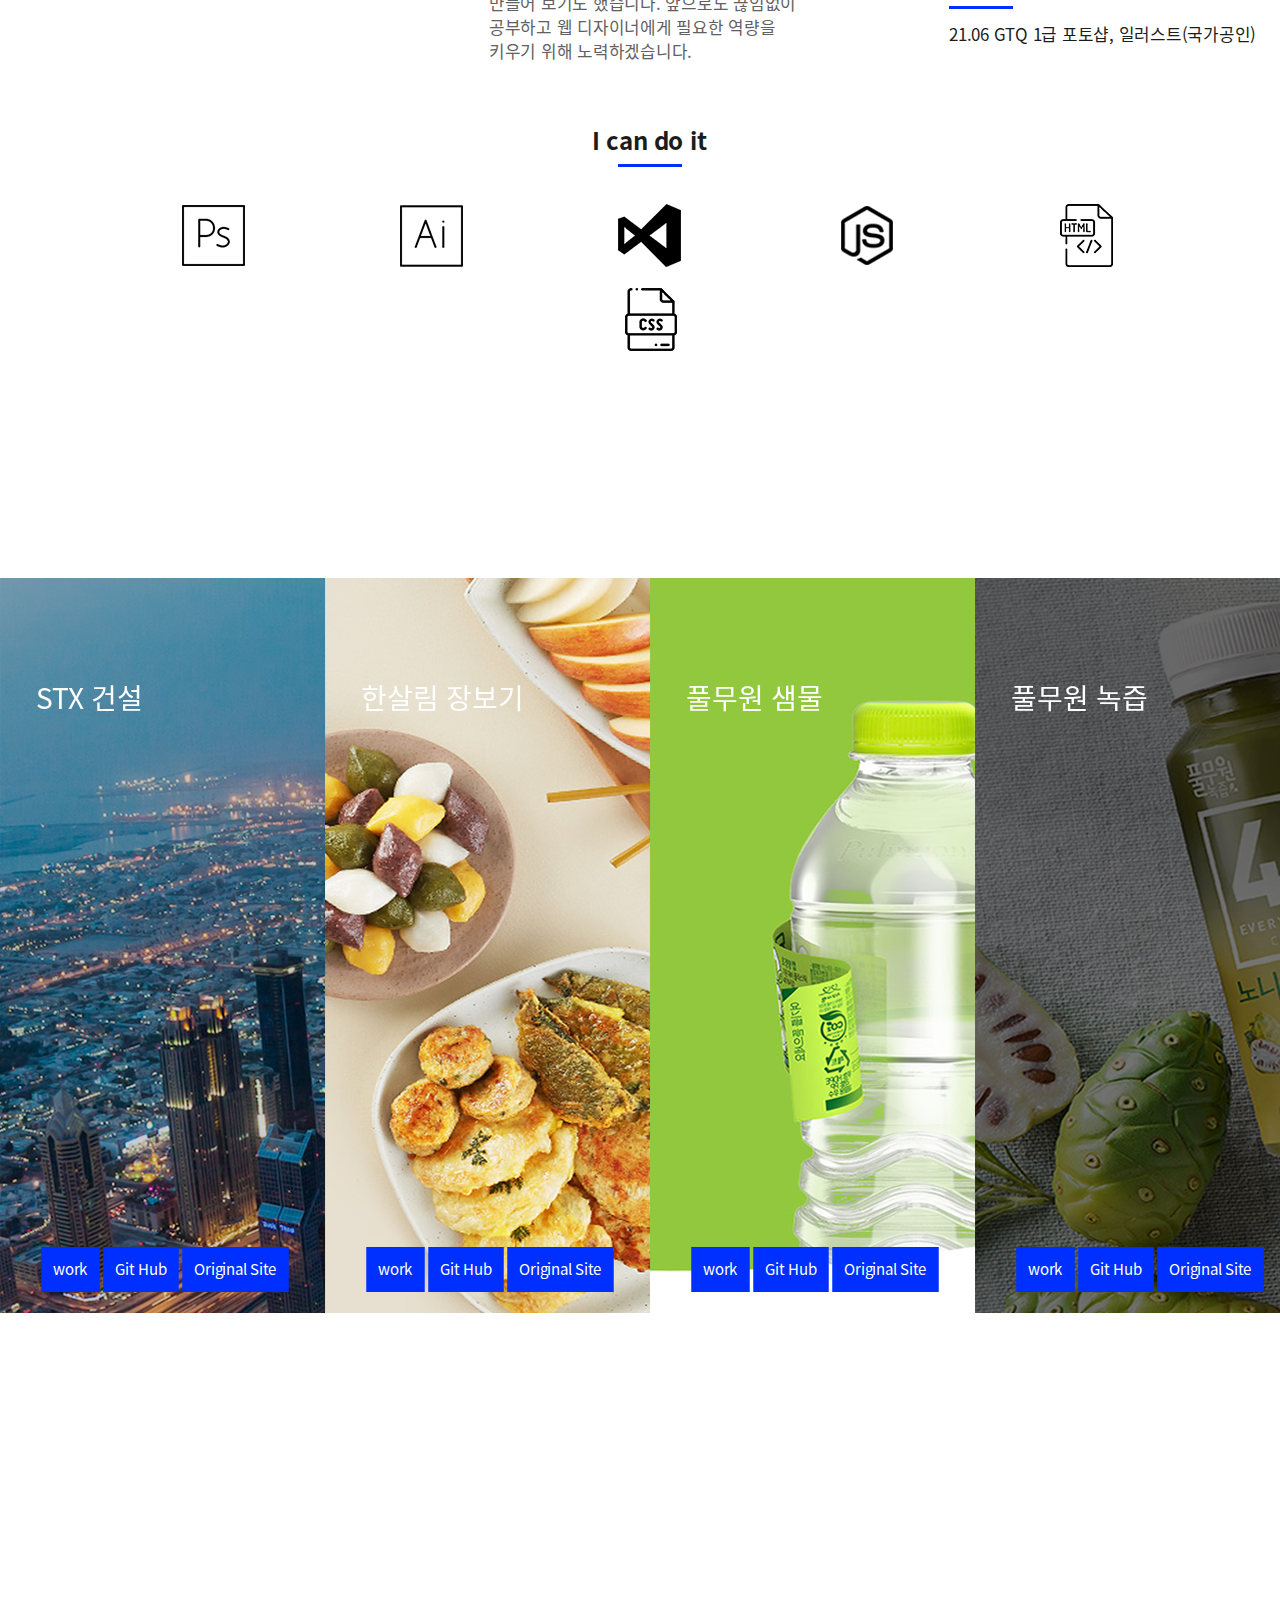
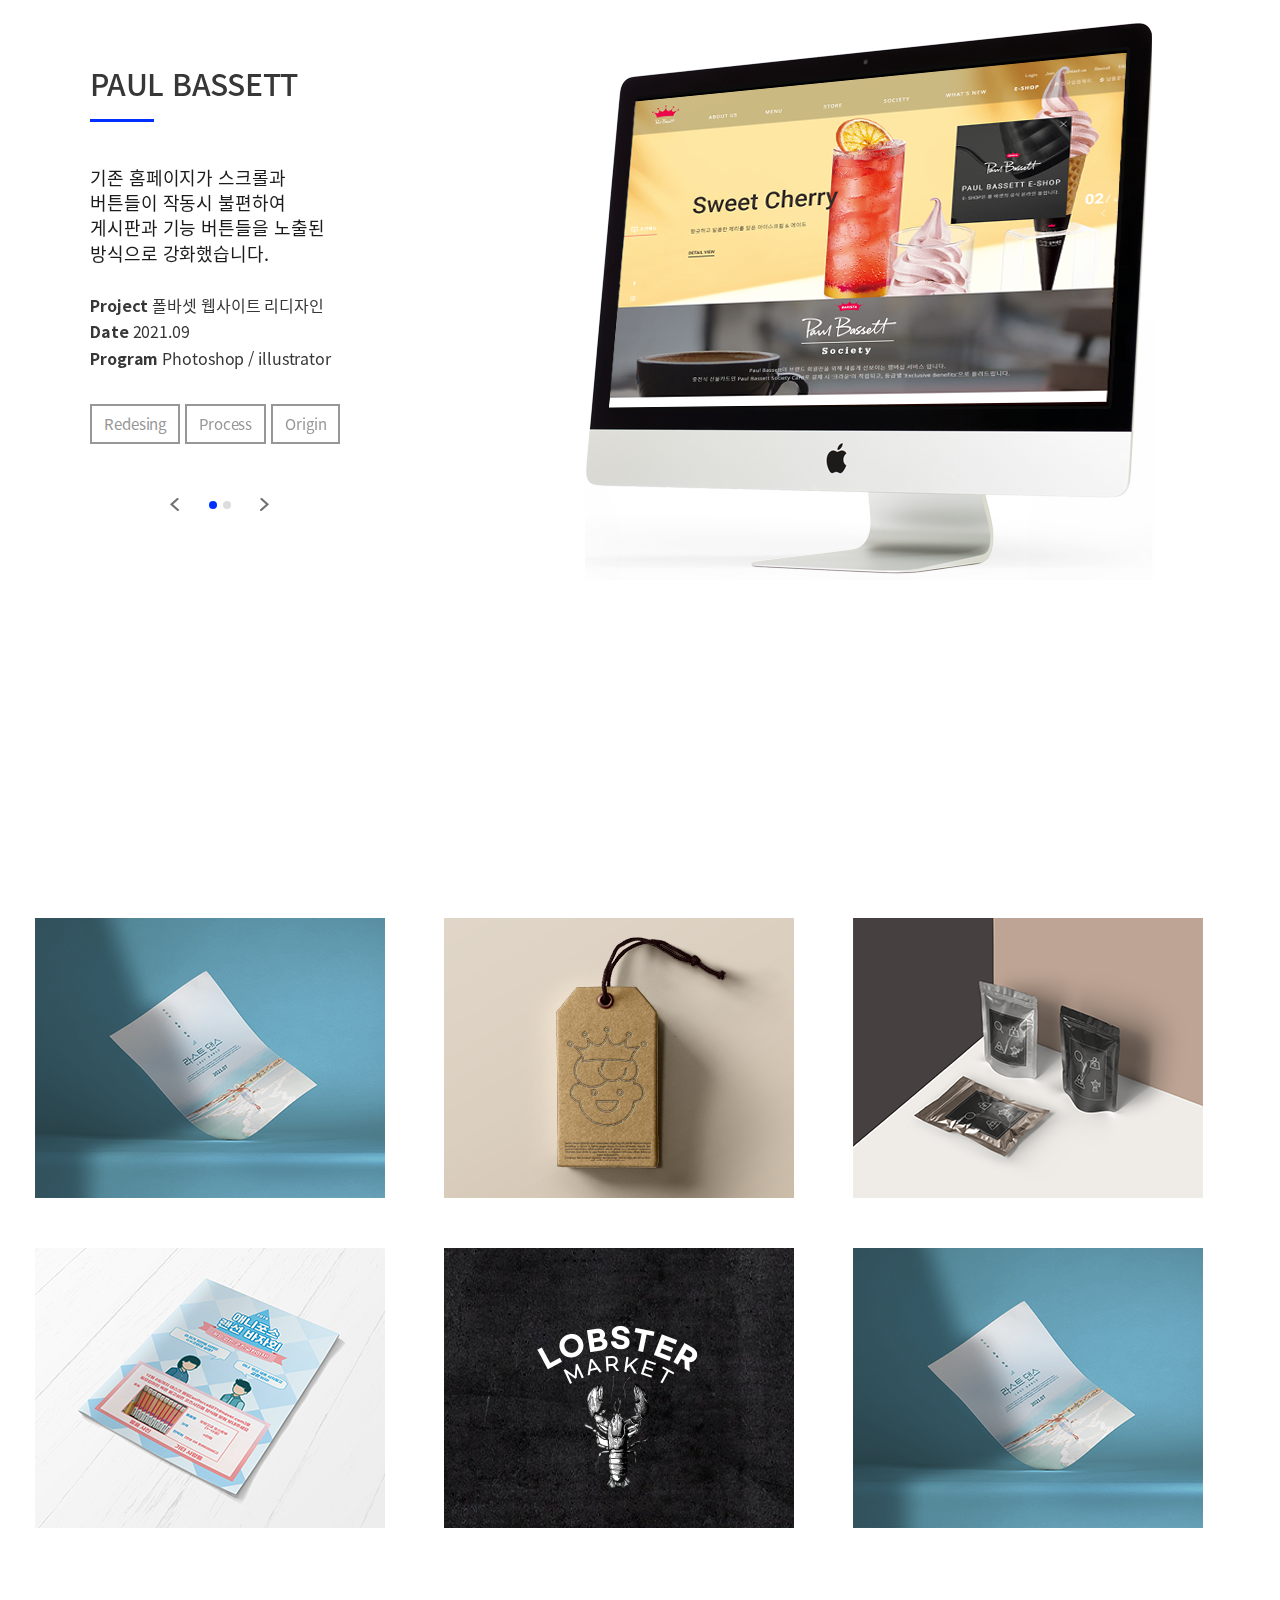
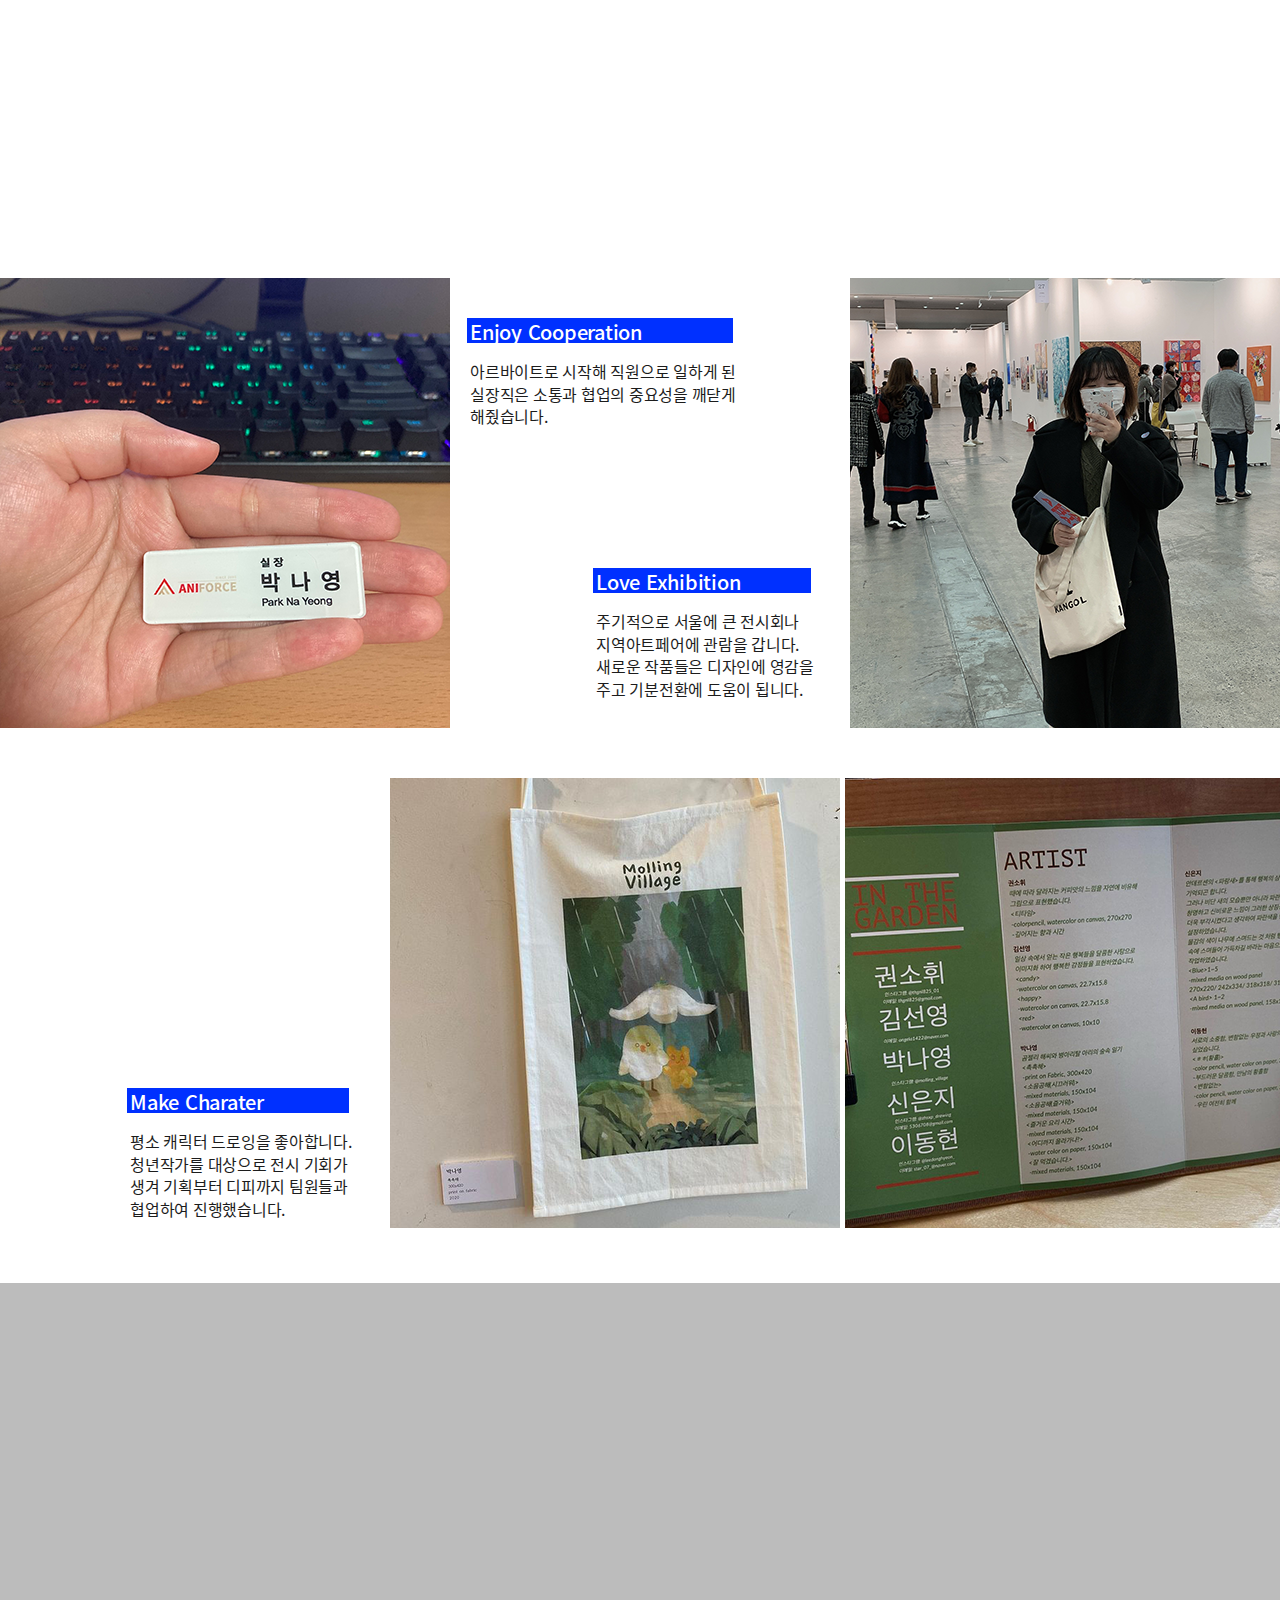
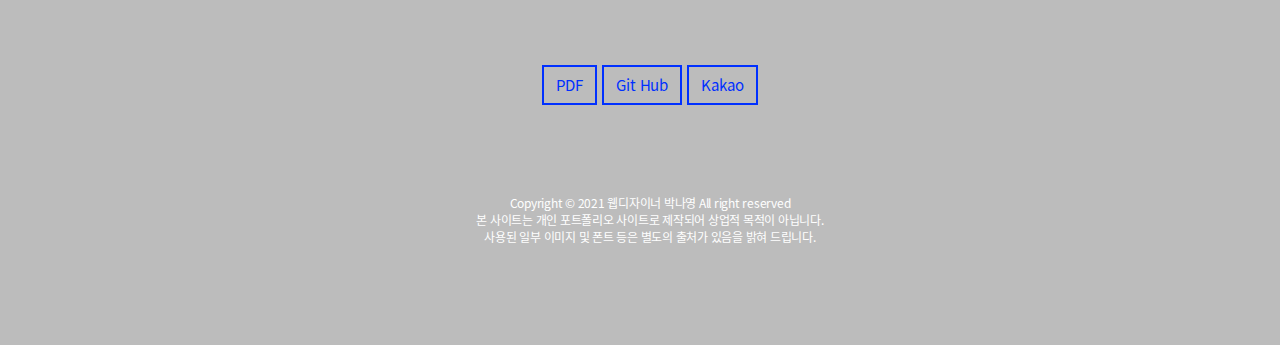
==== commit 555005b3: "21.12.15" ====
--- a/index.html
+++ b/index.html
@@ -373,7 +373,7 @@
                             </a>
                         </li>
                         <li>
-                            <a href="work/etc1/etc3.png" target="_blank" data-lightbox="photoshop" data-title="영화 포스터">
+                            <a href="work/etc3/etc3.png" target="_blank" data-lightbox="photoshop" data-title="아이콘 디자인">
                                 <img src="images/etc3.png" alt="아이콘 디자인">
                                 <p class="etc-desc">
                                     <span class="etc-txt"> 아이콘디자인 </span>
@@ -381,18 +381,18 @@
                             </a>
                         </li>
                         <li>
-                            <a href="work/etc1/etc1.png" target="_blank" data-lightbox="photoshop" data-title="영화 포스터">
-                                <img src="images/etc1.png" alt="영화포스터">
-                                <p class="etc-desc">
-                                    <span class="etc-txt"> 영화포스터 </span>
-                                </p>
-                            </a>
-                        </li>
-                        <li>
-                            <a href="work/etc1/etc1.png" target="_blank" data-lightbox="photoshop" data-title="영화 포스터">
-                                <img src="images/etc1.png" alt="영화포스터">
-                                <p class="etc-desc">
-                                    <span class="etc-txt"> 영화포스터 </span>
+                            <a href="work/etc4/etc4.png" target="_blank" data-lightbox="photoshop" data-title="이벤트 포스터">
+                                <img src="images/etc4.png" alt="이벤트 포스터">
+                                <p class="etc-desc">
+                                    <span class="etc-txt"> 이벤트 포스터 </span>
+                                </p>
+                            </a>
+                        </li>
+                        <li>
+                            <a href="work/etc5/etc5.png" target="_blank" data-lightbox="photoshop" data-title="랍스터 판매 상세 페이지">
+                                <img src="images/etc5.png" alt="랍스터 판매 상세 페이지">
+                                <p class="etc-desc">
+                                    <span class="etc-txt"> 상세 페이지 </span>
                                 </p>
                             </a>
                         </li>
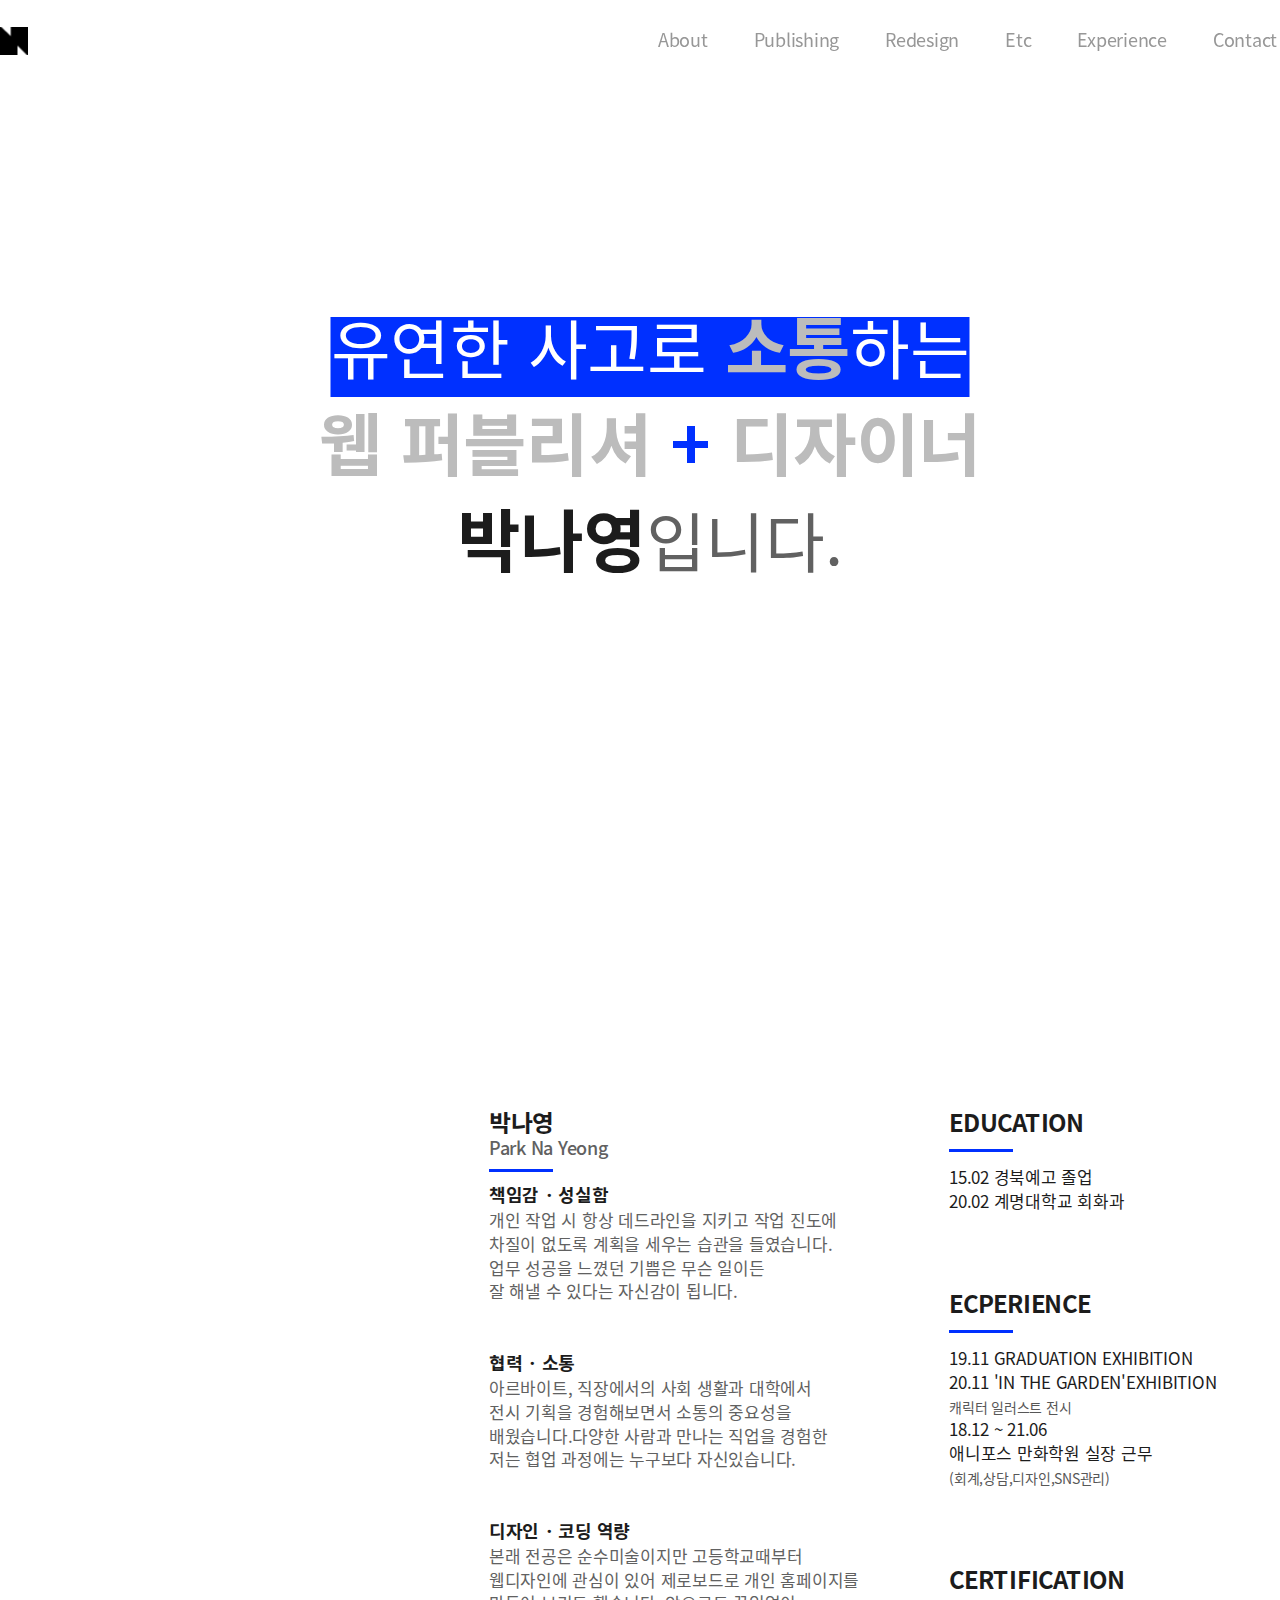
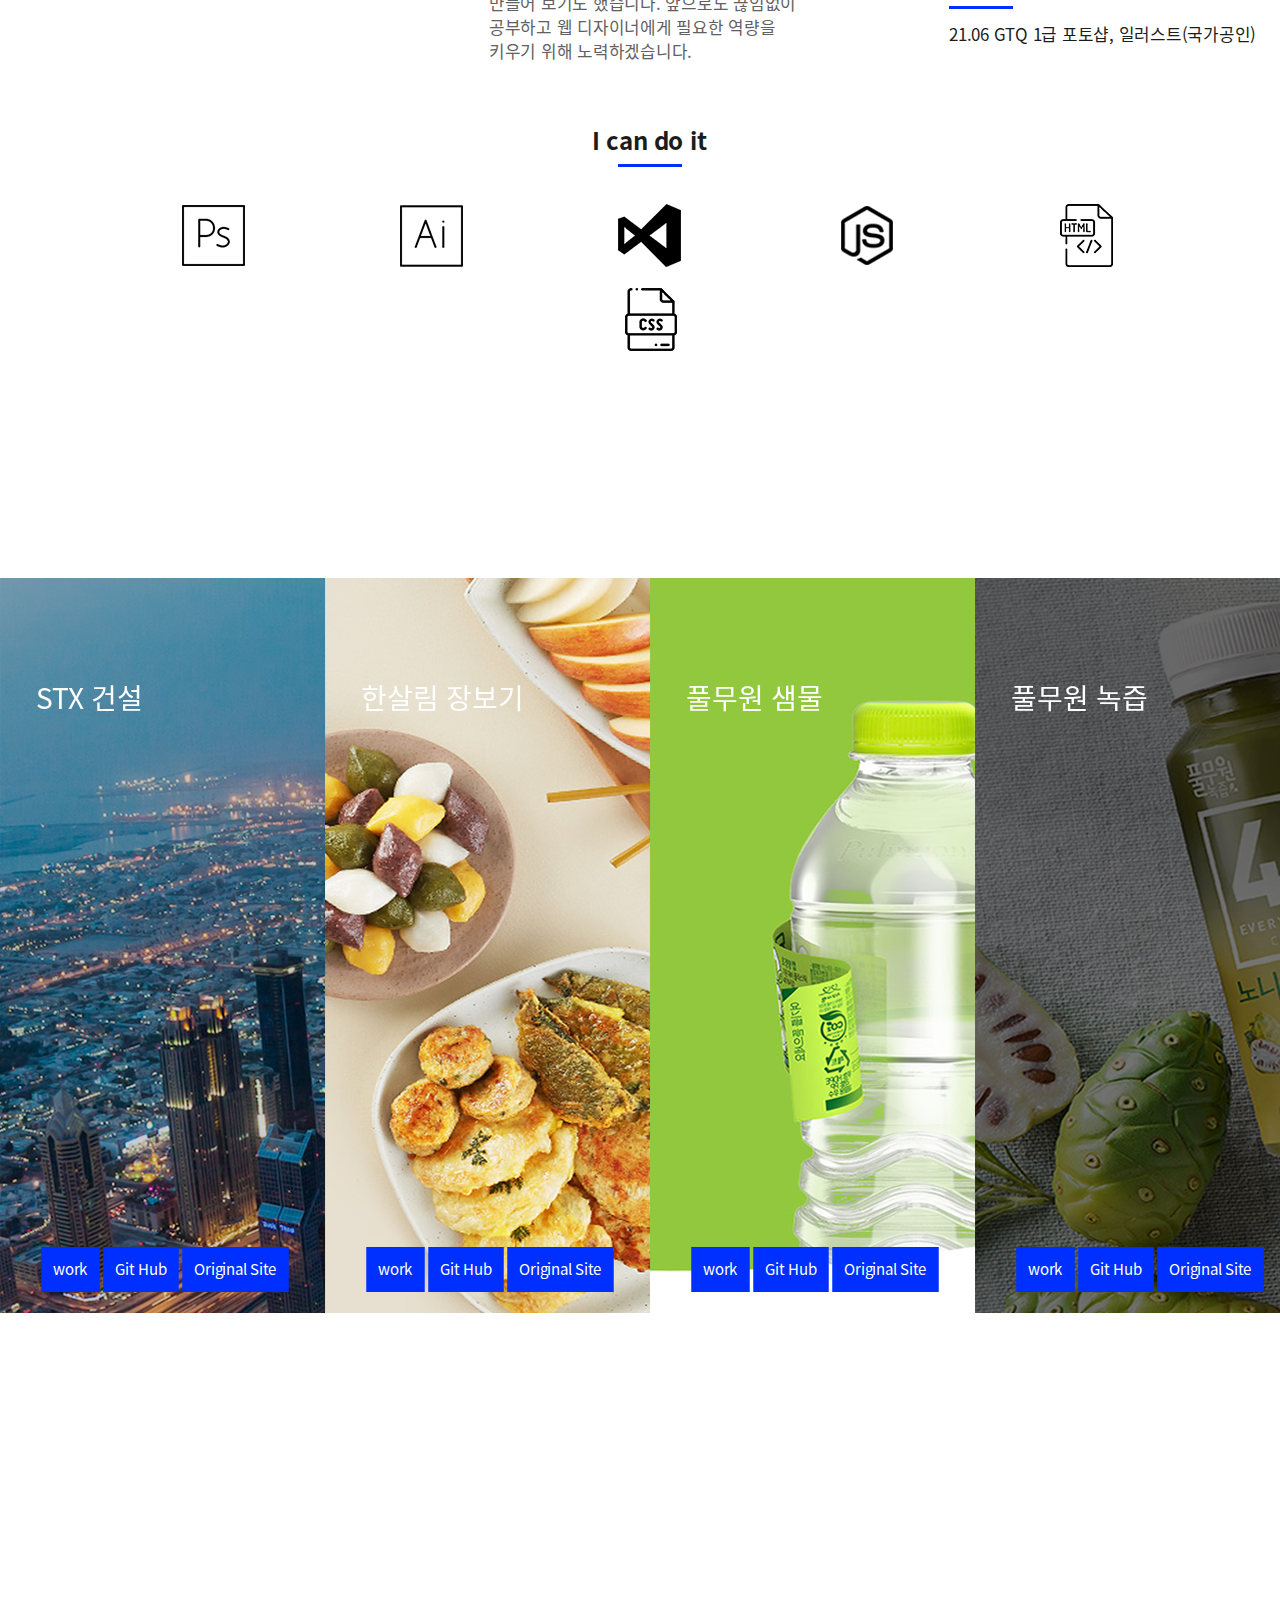
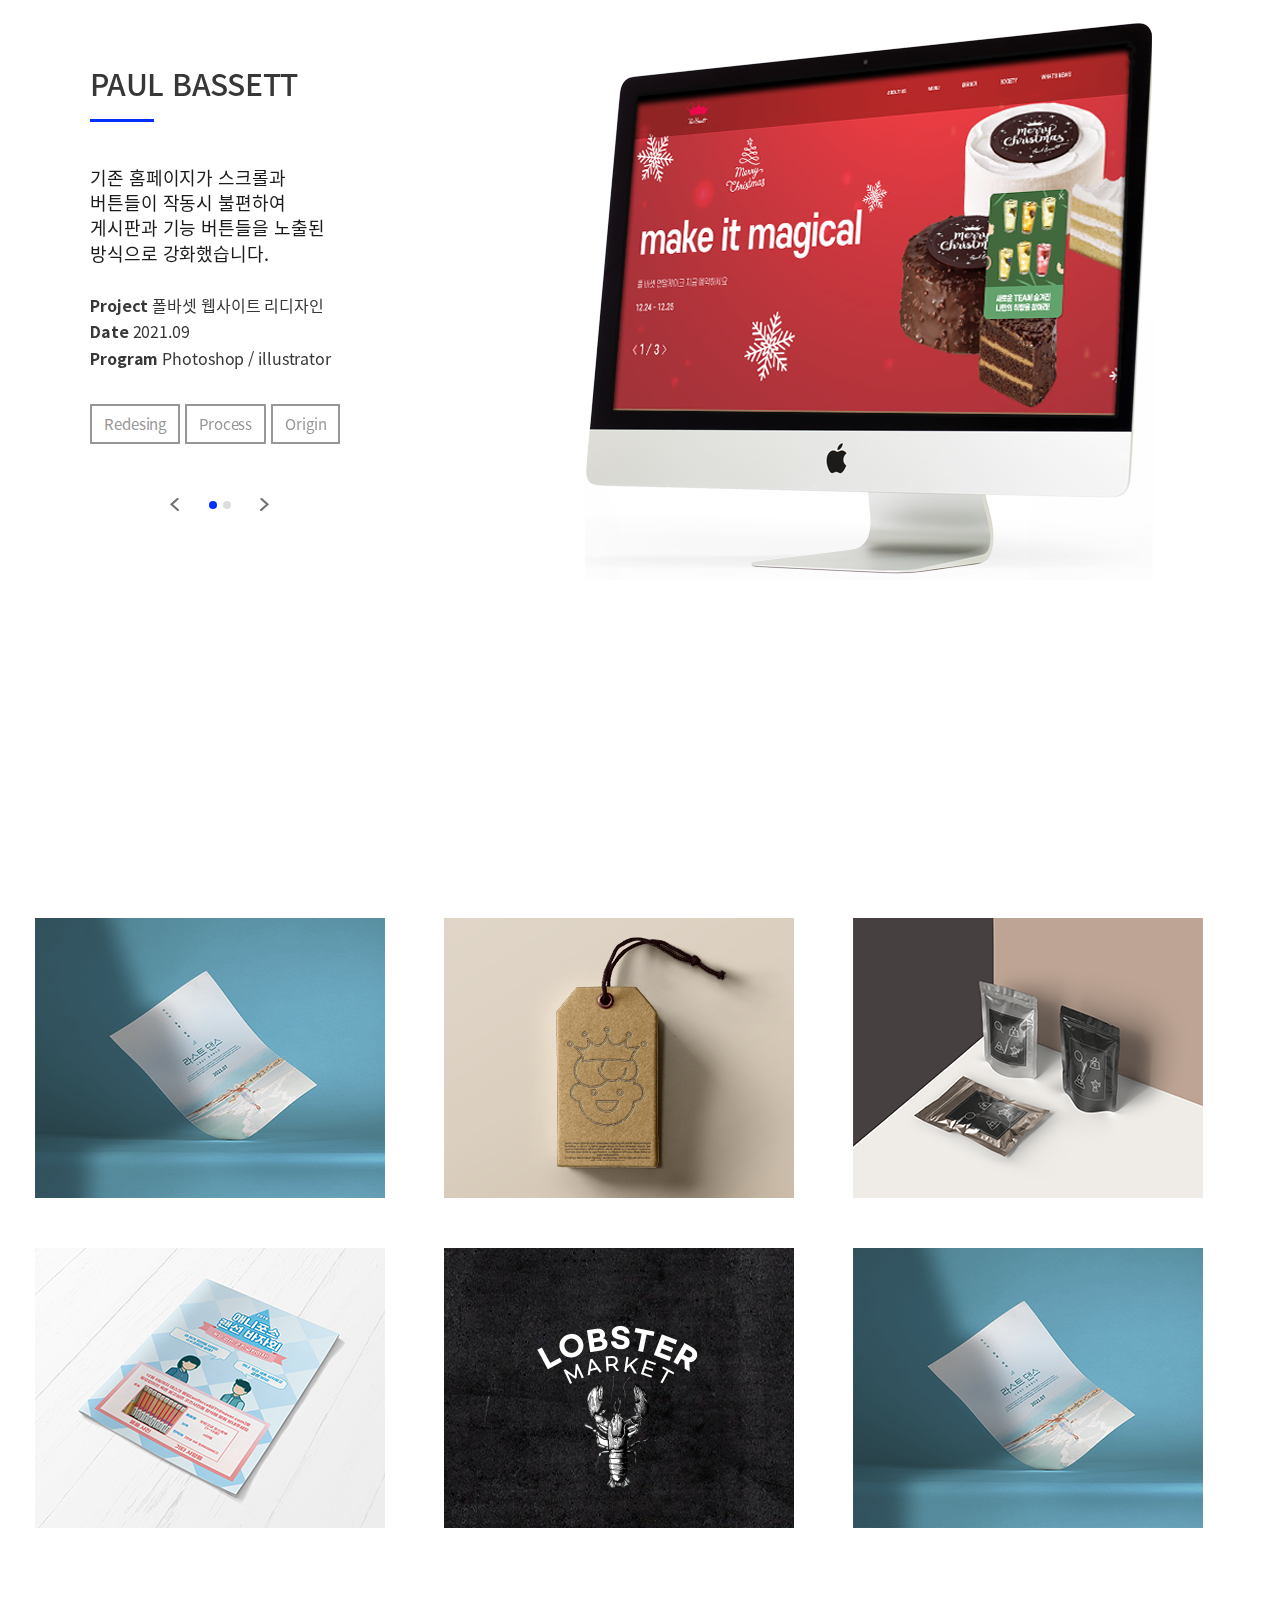
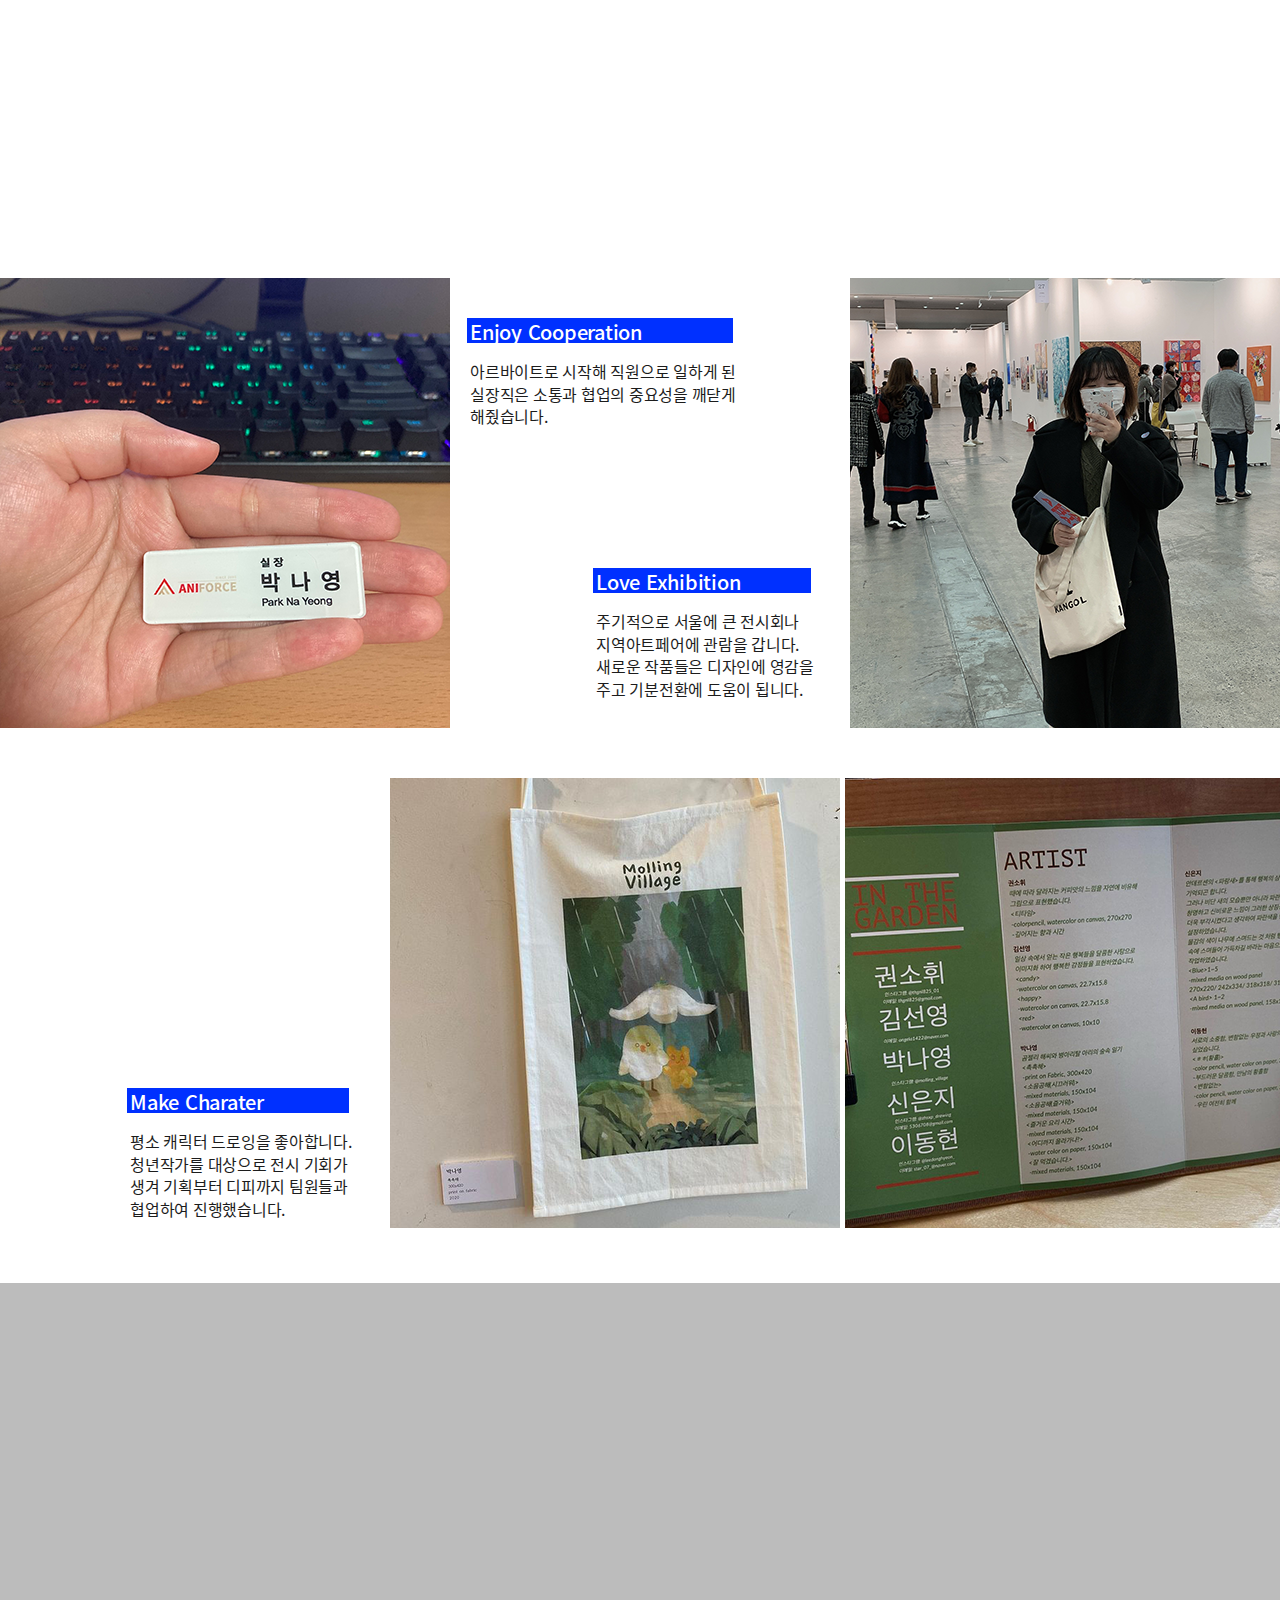
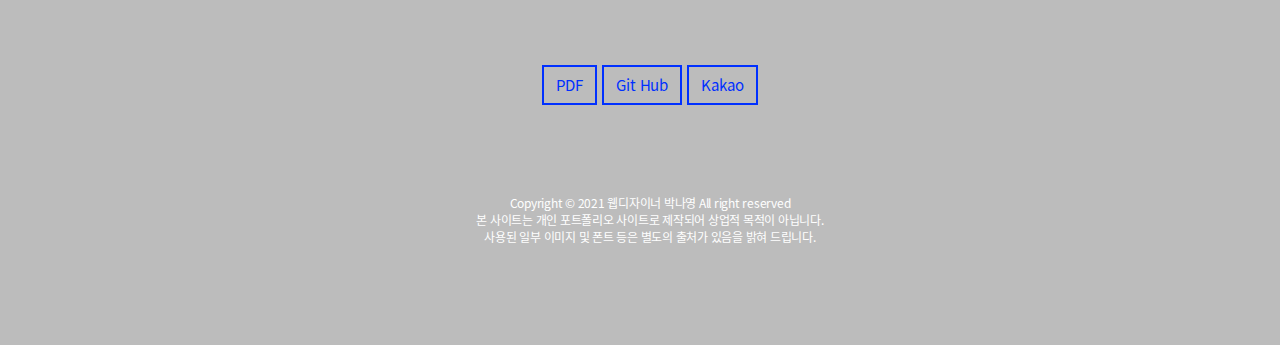
==== commit 519a84b1: "21.12.21" ====
--- a/index.html
+++ b/index.html
@@ -303,8 +303,8 @@
                                     </p>
                                 </li>
                                 <li>
-                                    <a href="#" target="_blank" class="rede-desc-bt">Redesing</a>
-                                    <a href="#" target="_blank" class="rede-desc-bt">Process</a>
+                                    <a href="work/rede1/redesign.html" target="_blank" class="rede-desc-bt">Redesing</a>
+                                    <a href="work/rede1/process.html" target="_blank" class="rede-desc-bt">Process</a>
                                     <a href="https://www.baristapaulbassett.co.kr/Index.pb" target="_blank" class="rede-desc-bt">Origin</a>
                                 </li>
                             </ul>
@@ -332,7 +332,7 @@
                                 </li>
                                 <li>
                                     <a href="work/rede2/redesign.html" target="_blank" class="rede-desc-bt">Redesing</a>
-                                    <a href="#" target="_blank" class="rede-desc-bt">Process</a>
+                                    <a href="work/rede2/process.html" target="_blank" class="rede-desc-bt">Process</a>
                                     <a href="http://www.leeum.org/" target="_blank" class="rede-desc-bt">Origin</a>
                                 </li>
                             </ul>
@@ -455,7 +455,7 @@
                     <span>VISITHING!</span>
                 </p>
                 <div class="cont-bt">
-                    <a href="#" target="_blank">PDF</a>
+                    <a href="https://drive.google.com/file/d/1XemzZ3LEqtRMkH-Pep4UwwDHHhVE0YYg/view?usp=sharing" target="_blank">PDF</a>
                     <a href="https://github.com/xmqn" target="_blank">Git Hub</a>
                     <a href="https://open.kakao.com/o/s5Fb9JMd" target="_blank">Kakao</a>
                 </div>
